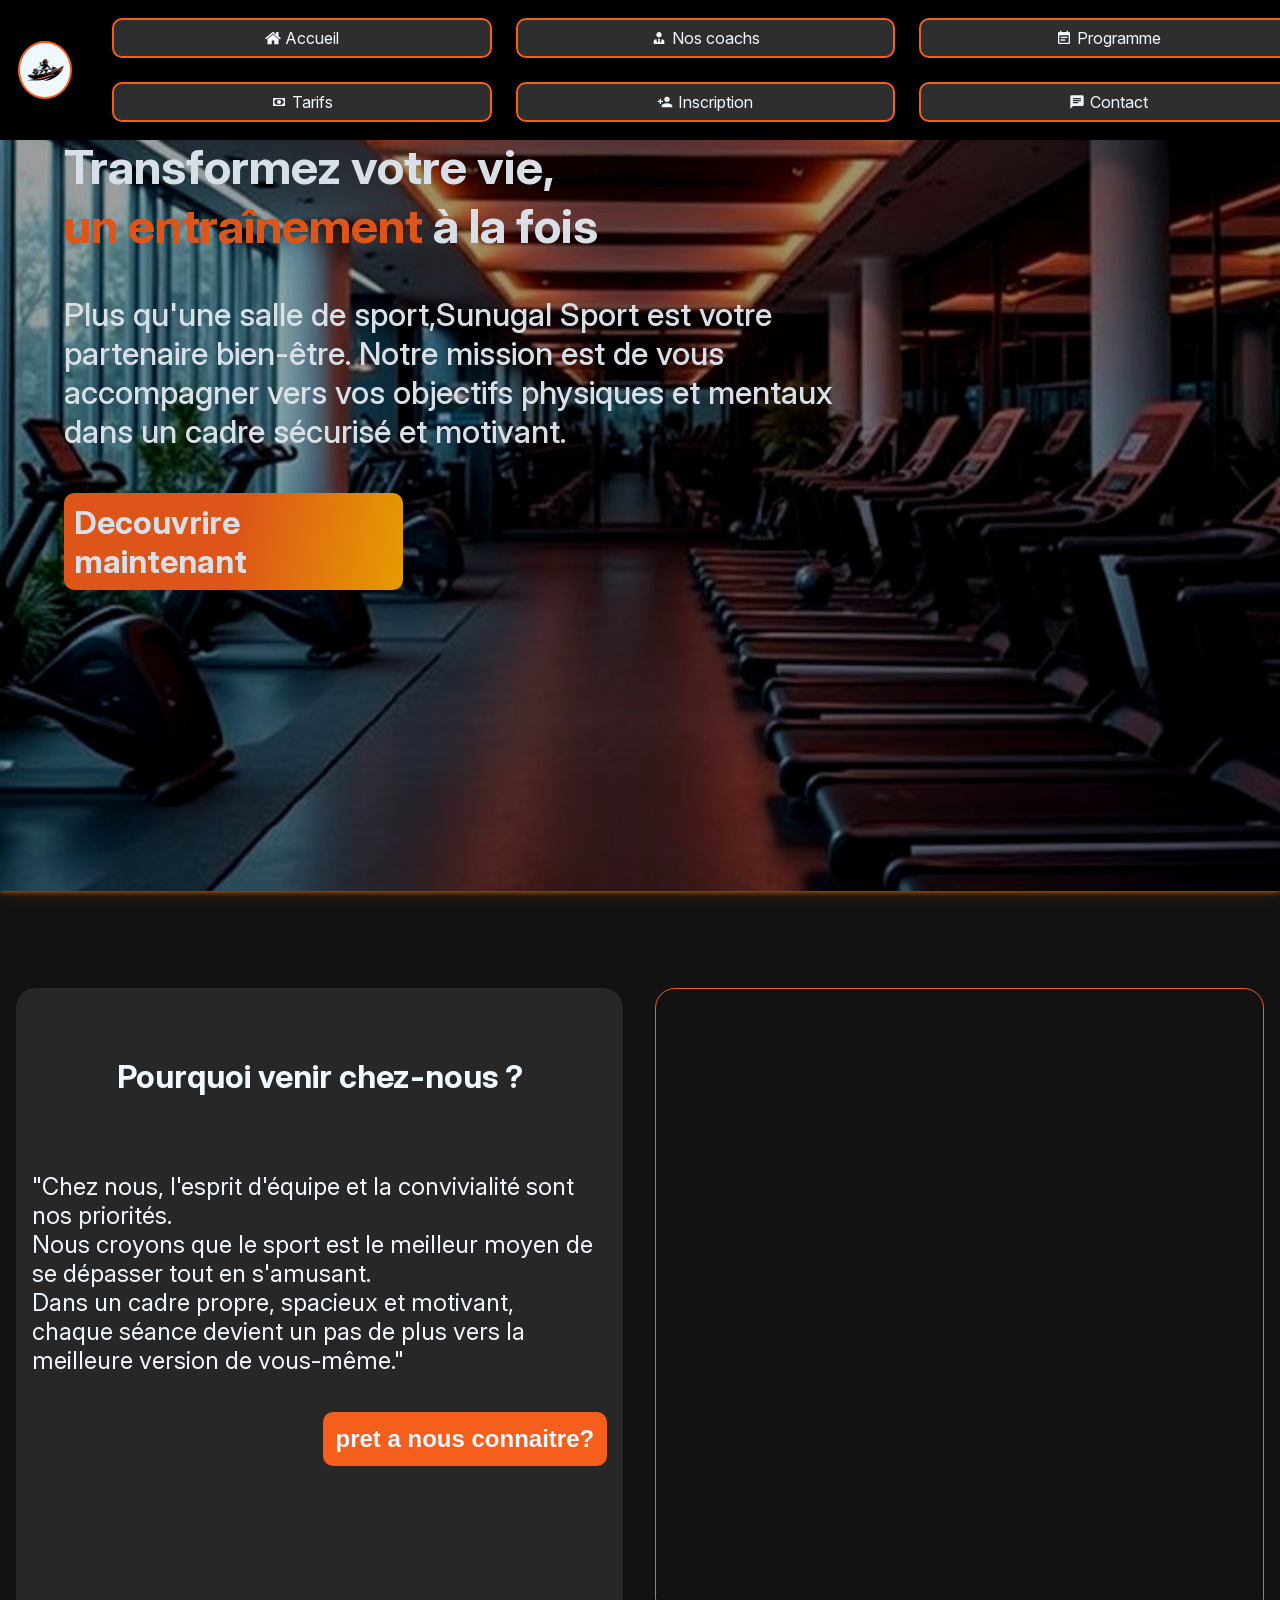
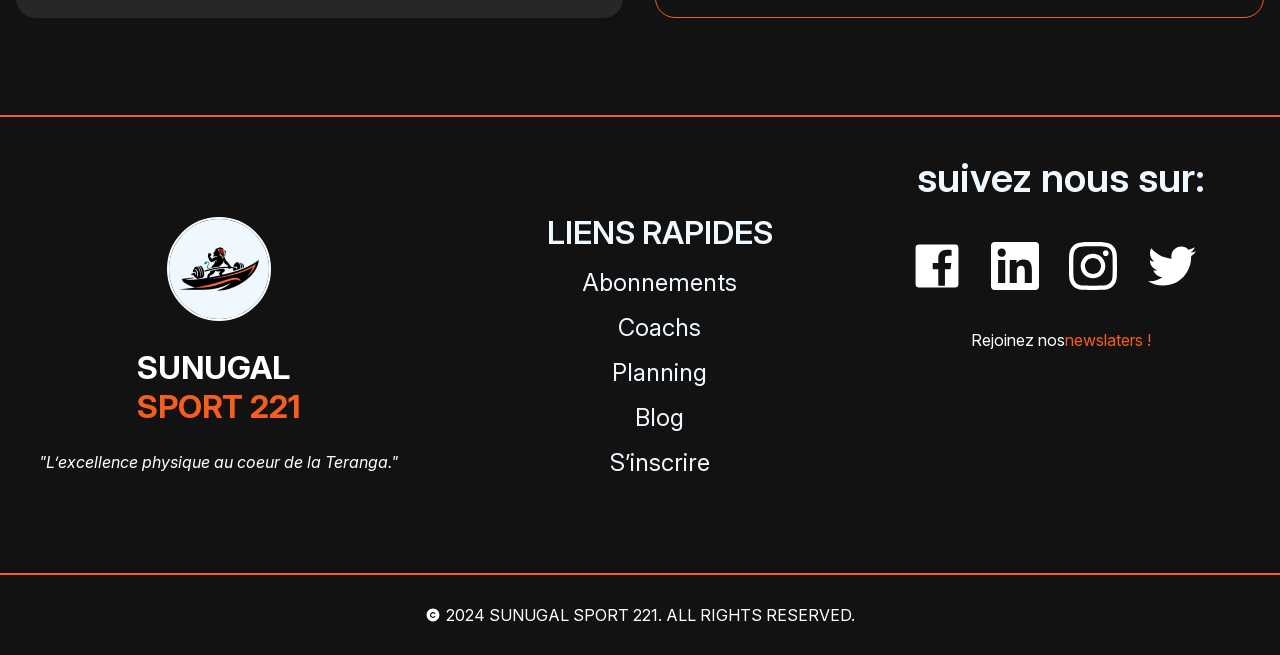
==== index.html @ ce9d9523 "projet-sunu-sport-221" ====
<!DOCTYPE html>
<html lang="en">

<!--
 * ================================================================
 * Partie     : meta donner
 * Ajouté le  : 2026-04-11
 * À          : 11h:06mn.26s
 * Remarques  :
 * ================================================================
-->

<head>
  <meta charset="UTF-8">
  <meta name="viewport" content="width=device-width, initial-scale=1.0">
  <title>Document</title>
  <link rel="stylesheet" href="./fonts/fonts.css">
  <link rel="stylesheet" href="/styles/">
  <link rel="stylesheet" href="/fonts/fonts.css">
  <link rel="stylesheet" href="/styles/page-aceuille.css">
  <link rel="stylesheet" href="styles/variable-animation.css">
</head>

<body>
  <!--
 * ============================================================
 * Partie     :barre de navigation
 * Ajouté le  : 2026-04-10
 * À          : 10h:31mn.15s
 * Description: en premier partie nous avons la premier partie
 * concerne la barra de naviguation
 *
 * Remarques  :
 *
 * ============================================================
-->
  <nav>
    <div class="logo">
      <img src="/images/logo.png" alt="logo sunugal 221">
    </div>
    <ul>
      <li><a href="/index.html"><i icon="home"></i>Accueil</a></li>
      <li><a href="/coaches.html"><i icon="account-tie"></i>Nos coachs</a></li>
      <li> <a href="/programme.html"><i icon="calendar-text"></i>Programme</a></li>
      <li><a href="/tarifs.html"><i icon="cash"></i>Tarifs</a></li>
      <li><a href="/inscription.html"><i icon="account-plus"></i>Inscription</a></li>
      <li><a href="/contact.html"><i icon="message-text"></i>Contact</a></li>
    </ul>
  </nav>
  <!--
 * ================================================================
 * Partie     : hero
 * Ajouté le  : 2026-04-11
 * À          : 11h:08mn.9
 * Remarques  : nous voila  a la partie hero
 * ================================================================
-->
  <section class="hero-section-bienvenue">
    <div class="bienvenue">
      <h1>Transformez votre vie,
        <br><span>un entraînement</span> à la fois
      </h1>
      <p>Plus qu'une salle de sport,Sunugal Sport est votre partenaire bien-être.
        Notre mission est de vous accompagner vers vos
        objectifs physiques et mentaux dans un cadre sécurisé et motivant. </p>
      <a href="">
        <h4>Decouvrire maintenant</h4>
      </a>
    </div>
  </section>
  <!--
 * ================================================================
 * Partie     : section pourquoi venir chez nous
 * Ajouté le  : 2026-04-11
 * À          : 15h:05mn.40s
 * Remarques  : cette partie concerne la section qui donne une petite description de la raison de pourquoi venir chez nous
 * ================================================================
-->
  <section class="pourquoi-venir-chez-nous">
    <div class="Description">
      <h4>Pourquoi venir chez-nous ?</h4>
      <p>"Chez nous, l'esprit d'équipe et la convivialité sont nos priorités.
        Nous croyons que le sport est le meilleur moyen de se dépasser tout en s'amusant.
        Dans un cadre propre, spacieux et motivant,
        chaque séance devient un pas de plus vers la meilleure version de vous-même."</p>
      <button>pret a nous connaitre?</button>
    </div>
    <div class="image-illustration-pourquoi-chez-nous">
      <div class="image-slide"></div>
      <div class="image-slide"></div>
      <div class="image-slide"></div>
      <div class="image-slide"></div>
      <div class="image-slide"></div>
    </div>
  </section>

  <footer>
    <div class="ligne-orange-du-footer"></div>
    <div class="conteneure-du-text">
      <div class="conteneur-du-logodu-footer">
        <div class="logo-du-footer">
          <img src="/images/logo.png" alt="">
        </div>
        <h2>SUNUGAL <br>
          <span class="coloriage-du-text-sport-221">SPORT 221</span>
        </h2>
        <span class="expression-en-dessou-du-logo-dans-le-footer">"L’excellence physique au coeur de la Teranga."</span>
      </div>
      <div class="conteneur-lien-rapide">
        <ul>
          <li class="lien-rapide-a-centrer-titre">LIENS RAPIDES</li>
          <li><a class="lien-rapide-a-centrer" href="/tarifs.html">Abonnements</a></li>
          <li><a class="lien-rapide-a-centrer" href="/coaches.html">Coachs</a></li>
          <li><a class="lien-rapide-a-centrer" href="/programme.html">Planning</a></li>
          <li><a class="lien-rapide-a-centrer" href="#">Blog</a></li>
          <li><a class="lien-rapide-a-centrer" href="">S’inscrire</a></li>
        </ul>
      </div>
      <div class="conteneur-suivez-nous">
        <span class="suivez-nous-titre">suivez nous sur:</span>

        <span class="logo-des-resaux-sociau-active-de-lentreprise">
          <a href=""><i class="icon-des-site-des-icon" icon="logo-facebook"></i></a>
          <a href=""><i class="icon-des-site-des-icon" icon="linkedin-icon"></i></a>
          <a href=""><i class="icon-des-site-des-icon" icon="instagram-icon"></i></a>
          <a href=""><i class="icon-des-site-des-icon" icon="twitter"></i></a></span>
        <div class="conteneur-rejoignez-nos-newslater">
          <span class="rejoignez-newslaters">Rejoinez nos
            <span class="coloration-de-newslater">newslaters !</span></span>
        </div>
      </div>
    </div>
    <div class="ligne-orange-du-footer"></div>
    <div class="tout-droit-reserver">
      <span><i icon="copyright"></i>2024 SUNUGAL SPORT 221. ALL RIGHTS RESERVED.</span>
    </div>
  </footer>

  <script src="/icons/icon-loader.js"></script>
</body>

</html>
---- fonts/fonts.css ----
/*
 * ===========================================
 * SECTION  : DEFINITIONS DES POLICES & VARIABLES
 * Fichier: fonts.css
 * Date     : 2026-04-10
 * heur     : 10h:18mn.48s
 * DESCRIPTION: Ce fichier contient les definitions font-face
 * et les variables de style pour le projet.
 * ===========================================
 */

@font-face {
  font-family: 'inter';
  src: url('./inter/InterVariable-Italic.ttf') format('truetype');
  font-weight: 100 900;
  font-style: italic;
  font-display: swap;
}

@font-face {
  font-family: 'inter';
  src: url('./inter/InterVariable.ttf') format('truetype');
  font-weight: 100 900;
  font-style: normal;
  font-display: swap;
}

@font-face {
  font-family: 'inter';
  src: url('./inter/Inter-Black.otf') format('opentype');
  font-weight: 900;
  font-style: normal;
  font-display: swap;
}

@font-face {
  font-family: 'inter';
  src: url('./inter/Inter-BlackItalic.otf') format('opentype');
  font-weight: 900;
  font-style: italic;
  font-display: swap;
}

@font-face {
  font-family: 'inter';
  src: url('./inter/Inter-Bold.otf') format('opentype');
  font-weight: 700;
  font-style: normal;
  font-display: swap;
}

@font-face {
  font-family: 'inter';
  src: url('./inter/Inter-BoldItalic.otf') format('opentype');
  font-weight: 700;
  font-style: italic;
  font-display: swap;
}

@font-face {
  font-family: 'inter';
  src: url('./inter/Inter-ExtraBold.otf') format('opentype');
  font-weight: 700;
  font-style: normal;
  font-display: swap;
}

@font-face {
  font-family: 'inter';
  src: url('./inter/Inter-ExtraBoldItalic.otf') format('opentype');
  font-weight: 700;
  font-style: italic;
  font-display: swap;
}

@font-face {
  font-family: 'inter';
  src: url('./inter/Inter-ExtraLight.otf') format('opentype');
  font-weight: 200;
  font-style: normal;
  font-display: swap;
}

@font-face {
  font-family: 'inter';
  src: url('./inter/Inter-ExtraLightItalic.otf') format('opentype');
  font-weight: 200;
  font-style: italic;
  font-display: swap;
}

@font-face {
  font-family: 'inter';
  src: url('./inter/Inter-Italic.otf') format('opentype');
  font-weight: 400;
  font-style: italic;
  font-display: swap;
}

@font-face {
  font-family: 'inter';
  src: url('./inter/Inter-Light.otf') format('opentype');
  font-weight: 300;
  font-style: normal;
  font-display: swap;
}

@font-face {
  font-family: 'inter';
  src: url('./inter/Inter-LightItalic.otf') format('opentype');
  font-weight: 300;
  font-style: italic;
  font-display: swap;
}

@font-face {
  font-family: 'inter';
  src: url('./inter/Inter-Medium.otf') format('opentype');
  font-weight: 500;
  font-style: normal;
  font-display: swap;
}

@font-face {
  font-family: 'inter';
  src: url('./inter/Inter-MediumItalic.otf') format('opentype');
  font-weight: 500;
  font-style: italic;
  font-display: swap;
}

@font-face {
  font-family: 'inter';
  src: url('./inter/Inter-Regular.otf') format('opentype');
  font-weight: 400;
  font-style: normal;
  font-display: swap;
}

@font-face {
  font-family: 'inter';
  src: url('./inter/Inter-SemiBold.otf') format('opentype');
  font-weight: 600;
  font-style: normal;
  font-display: swap;
}

@font-face {
  font-family: 'inter';
  src: url('./inter/Inter-SemiBoldItalic.otf') format('opentype');
  font-weight: 600;
  font-style: italic;
  font-display: swap;
}

@font-face {
  font-family: 'inter';
  src: url('./inter/Inter-Thin.otf') format('opentype');
  font-weight: 100;
  font-style: normal;
  font-display: swap;
}

@font-face {
  font-family: 'inter';
  src: url('./inter/Inter-ThinItalic.otf') format('opentype');
  font-weight: 100;
  font-style: italic;
  font-display: swap;
}

@font-face {
  font-family: 'inter';
  src: url('./inter/InterDisplay-Black.otf') format('opentype');
  font-weight: 900;
  font-style: normal;
  font-display: swap;
}

@font-face {
  font-family: 'inter';
  src: url('./inter/InterDisplay-BlackItalic.otf') format('opentype');
  font-weight: 900;
  font-style: italic;
  font-display: swap;
}

@font-face {
  font-family: 'inter';
  src: url('./inter/InterDisplay-Bold.otf') format('opentype');
  font-weight: 700;
  font-style: normal;
  font-display: swap;
}

@font-face {
  font-family: 'inter';
  src: url('./inter/InterDisplay-BoldItalic.otf') format('opentype');
  font-weight: 700;
  font-style: italic;
  font-display: swap;
}

@font-face {
  font-family: 'inter';
  src: url('./inter/InterDisplay-ExtraBold.otf') format('opentype');
  font-weight: 700;
  font-style: normal;
  font-display: swap;
}

@font-face {
  font-family: 'inter';
  src: url('./inter/InterDisplay-ExtraBoldItalic.otf') format('opentype');
  font-weight: 700;
  font-style: italic;
  font-display: swap;
}

@font-face {
  font-family: 'inter';
  src: url('./inter/InterDisplay-ExtraLight.otf') format('opentype');
  font-weight: 200;
  font-style: normal;
  font-display: swap;
}

@font-face {
  font-family: 'inter';
  src: url('./inter/InterDisplay-ExtraLightItalic.otf') format('opentype');
  font-weight: 200;
  font-style: italic;
  font-display: swap;
}

@font-face {
  font-family: 'inter';
  src: url('./inter/InterDisplay-Italic.otf') format('opentype');
  font-weight: 400;
  font-style: italic;
  font-display: swap;
}

@font-face {
  font-family: 'inter';
  src: url('./inter/InterDisplay-Light.otf') format('opentype');
  font-weight: 300;
  font-style: normal;
  font-display: swap;
}

@font-face {
  font-family: 'inter';
  src: url('./inter/InterDisplay-LightItalic.otf') format('opentype');
  font-weight: 300;
  font-style: italic;
  font-display: swap;
}

@font-face {
  font-family: 'inter';
  src: url('./inter/InterDisplay-Medium.otf') format('opentype');
  font-weight: 500;
  font-style: normal;
  font-display: swap;
}

@font-face {
  font-family: 'inter';
  src: url('./inter/InterDisplay-MediumItalic.otf') format('opentype');
  font-weight: 500;
  font-style: italic;
  font-display: swap;
}

@font-face {
  font-family: 'inter';
  src: url('./inter/InterDisplay-Regular.otf') format('opentype');
  font-weight: 400;
  font-style: normal;
  font-display: swap;
}

@font-face {
  font-family: 'inter';
  src: url('./inter/InterDisplay-SemiBold.otf') format('opentype');
  font-weight: 600;
  font-style: normal;
  font-display: swap;
}

@font-face {
  font-family: 'inter';
  src: url('./inter/InterDisplay-SemiBoldItalic.otf') format('opentype');
  font-weight: 600;
  font-style: italic;
  font-display: swap;
}

@font-face {
  font-family: 'inter';
  src: url('./inter/InterDisplay-Thin.otf') format('opentype');
  font-weight: 100;
  font-style: normal;
  font-display: swap;
}

@font-face {
  font-family: 'inter';
  src: url('./inter/InterDisplay-ThinItalic.otf') format('opentype');
  font-weight: 100;
  font-style: italic;
  font-display: swap;
}

@font-face {
  font-family: 'inter';
  src: url('./inter/Inter-Black.ttf') format('truetype');
  font-weight: 900;
  font-style: normal;
  font-display: swap;
}

@font-face {
  font-family: 'inter';
  src: url('./inter/Inter-BlackItalic.ttf') format('truetype');
  font-weight: 900;
  font-style: italic;
  font-display: swap;
}

@font-face {
  font-family: 'inter';
  src: url('./inter/Inter-Bold.ttf') format('truetype');
  font-weight: 700;
  font-style: normal;
  font-display: swap;
}

@font-face {
  font-family: 'inter';
  src: url('./inter/Inter-BoldItalic.ttf') format('truetype');
  font-weight: 700;
  font-style: italic;
  font-display: swap;
}

@font-face {
  font-family: 'inter';
  src: url('./inter/Inter-ExtraBold.ttf') format('truetype');
  font-weight: 700;
  font-style: normal;
  font-display: swap;
}

@font-face {
  font-family: 'inter';
  src: url('./inter/Inter-ExtraBoldItalic.ttf') format('truetype');
  font-weight: 700;
  font-style: italic;
  font-display: swap;
}

@font-face {
  font-family: 'inter';
  src: url('./inter/Inter-ExtraLight.ttf') format('truetype');
  font-weight: 200;
  font-style: normal;
  font-display: swap;
}

@font-face {
  font-family: 'inter';
  src: url('./inter/Inter-ExtraLightItalic.ttf') format('truetype');
  font-weight: 200;
  font-style: italic;
  font-display: swap;
}

@font-face {
  font-family: 'inter';
  src: url('./inter/Inter-Italic.ttf') format('truetype');
  font-weight: 400;
  font-style: italic;
  font-display: swap;
}

@font-face {
  font-family: 'inter';
  src: url('./inter/Inter-Light.ttf') format('truetype');
  font-weight: 300;
  font-style: normal;
  font-display: swap;
}

@font-face {
  font-family: 'inter';
  src: url('./inter/Inter-LightItalic.ttf') format('truetype');
  font-weight: 300;
  font-style: italic;
  font-display: swap;
}

@font-face {
  font-family: 'inter';
  src: url('./inter/Inter-Medium.ttf') format('truetype');
  font-weight: 500;
  font-style: normal;
  font-display: swap;
}

@font-face {
  font-family: 'inter';
  src: url('./inter/Inter-MediumItalic.ttf') format('truetype');
  font-weight: 500;
  font-style: italic;
  font-display: swap;
}

@font-face {
  font-family: 'inter';
  src: url('./inter/Inter-Regular.ttf') format('truetype');
  font-weight: 400;
  font-style: normal;
  font-display: swap;
}

@font-face {
  font-family: 'inter';
  src: url('./inter/Inter-SemiBold.ttf') format('truetype');
  font-weight: 600;
  font-style: normal;
  font-display: swap;
}

@font-face {
  font-family: 'inter';
  src: url('./inter/Inter-SemiBoldItalic.ttf') format('truetype');
  font-weight: 600;
  font-style: italic;
  font-display: swap;
}

@font-face {
  font-family: 'inter';
  src: url('./inter/Inter-Thin.ttf') format('truetype');
  font-weight: 100;
  font-style: normal;
  font-display: swap;
}

@font-face {
  font-family: 'inter';
  src: url('./inter/Inter-ThinItalic.ttf') format('truetype');
  font-weight: 100;
  font-style: italic;
  font-display: swap;
}

@font-face {
  font-family: 'inter';
  src: url('./inter/InterDisplay-Black.ttf') format('truetype');
  font-weight: 900;
  font-style: normal;
  font-display: swap;
}

@font-face {
  font-family: 'inter';
  src: url('./inter/InterDisplay-BlackItalic.ttf') format('truetype');
  font-weight: 900;
  font-style: italic;
  font-display: swap;
}

@font-face {
  font-family: 'inter';
  src: url('./inter/InterDisplay-Bold.ttf') format('truetype');
  font-weight: 700;
  font-style: normal;
  font-display: swap;
}

@font-face {
  font-family: 'inter';
  src: url('./inter/InterDisplay-BoldItalic.ttf') format('truetype');
  font-weight: 700;
  font-style: italic;
  font-display: swap;
}

@font-face {
  font-family: 'inter';
  src: url('./inter/InterDisplay-ExtraBold.ttf') format('truetype');
  font-weight: 700;
  font-style: normal;
  font-display: swap;
}

@font-face {
  font-family: 'inter';
  src: url('./inter/InterDisplay-ExtraBoldItalic.ttf') format('truetype');
  font-weight: 700;
  font-style: italic;
  font-display: swap;
}

@font-face {
  font-family: 'inter';
  src: url('./inter/InterDisplay-ExtraLight.ttf') format('truetype');
  font-weight: 200;
  font-style: normal;
  font-display: swap;
}

@font-face {
  font-family: 'inter';
  src: url('./inter/InterDisplay-ExtraLightItalic.ttf') format('truetype');
  font-weight: 200;
  font-style: italic;
  font-display: swap;
}

@font-face {
  font-family: 'inter';
  src: url('./inter/InterDisplay-Italic.ttf') format('truetype');
  font-weight: 400;
  font-style: italic;
  font-display: swap;
}

@font-face {
  font-family: 'inter';
  src: url('./inter/InterDisplay-Light.ttf') format('truetype');
  font-weight: 300;
  font-style: normal;
  font-display: swap;
}

@font-face {
  font-family: 'inter';
  src: url('./inter/InterDisplay-LightItalic.ttf') format('truetype');
  font-weight: 300;
  font-style: italic;
  font-display: swap;
}

@font-face {
  font-family: 'inter';
  src: url('./inter/InterDisplay-Medium.ttf') format('truetype');
  font-weight: 500;
  font-style: normal;
  font-display: swap;
}

@font-face {
  font-family: 'inter';
  src: url('./inter/InterDisplay-MediumItalic.ttf') format('truetype');
  font-weight: 500;
  font-style: italic;
  font-display: swap;
}

@font-face {
  font-family: 'inter';
  src: url('./inter/InterDisplay-Regular.ttf') format('truetype');
  font-weight: 400;
  font-style: normal;
  font-display: swap;
}

@font-face {
  font-family: 'inter';
  src: url('./inter/InterDisplay-SemiBold.ttf') format('truetype');
  font-weight: 600;
  font-style: normal;
  font-display: swap;
}

@font-face {
  font-family: 'inter';
  src: url('./inter/InterDisplay-SemiBoldItalic.ttf') format('truetype');
  font-weight: 600;
  font-style: italic;
  font-display: swap;
}

@font-face {
  font-family: 'inter';
  src: url('./inter/InterDisplay-Thin.ttf') format('truetype');
  font-weight: 100;
  font-style: normal;
  font-display: swap;
}

@font-face {
  font-family: 'inter';
  src: url('./inter/InterDisplay-ThinItalic.ttf') format('truetype');
  font-weight: 100;
  font-style: italic;
  font-display: swap;
}

@font-face {
  font-family: 'inter';
  src: url('./inter/Inter-Black.woff2') format('truetype');
  font-weight: 900;
  font-style: normal;
  font-display: swap;
}

@font-face {
  font-family: 'inter';
  src: url('./inter/Inter-BlackItalic.woff2') format('truetype');
  font-weight: 900;
  font-style: italic;
  font-display: swap;
}

@font-face {
  font-family: 'inter';
  src: url('./inter/Inter-Bold.woff2') format('truetype');
  font-weight: 700;
  font-style: normal;
  font-display: swap;
}

@font-face {
  font-family: 'inter';
  src: url('./inter/Inter-BoldItalic.woff2') format('truetype');
  font-weight: 700;
  font-style: italic;
  font-display: swap;
}

@font-face {
  font-family: 'inter';
  src: url('./inter/Inter-ExtraBold.woff2') format('truetype');
  font-weight: 700;
  font-style: normal;
  font-display: swap;
}

@font-face {
  font-family: 'inter';
  src: url('./inter/Inter-ExtraBoldItalic.woff2') format('truetype');
  font-weight: 700;
  font-style: italic;
  font-display: swap;
}

@font-face {
  font-family: 'inter';
  src: url('./inter/Inter-ExtraLight.woff2') format('truetype');
  font-weight: 200;
  font-style: normal;
  font-display: swap;
}

@font-face {
  font-family: 'inter';
  src: url('./inter/Inter-ExtraLightItalic.woff2') format('truetype');
  font-weight: 200;
  font-style: italic;
  font-display: swap;
}

@font-face {
  font-family: 'inter';
  src: url('./inter/Inter-Italic.woff2') format('truetype');
  font-weight: 400;
  font-style: italic;
  font-display: swap;
}

@font-face {
  font-family: 'inter';
  src: url('./inter/Inter-Light.woff2') format('truetype');
  font-weight: 300;
  font-style: normal;
  font-display: swap;
}

@font-face {
  font-family: 'inter';
  src: url('./inter/Inter-LightItalic.woff2') format('truetype');
  font-weight: 300;
  font-style: italic;
  font-display: swap;
}

@font-face {
  font-family: 'inter';
  src: url('./inter/Inter-Medium.woff2') format('truetype');
  font-weight: 500;
  font-style: normal;
  font-display: swap;
}

@font-face {
  font-family: 'inter';
  src: url('./inter/Inter-MediumItalic.woff2') format('truetype');
  font-weight: 500;
  font-style: italic;
  font-display: swap;
}

@font-face {
  font-family: 'inter';
  src: url('./inter/Inter-Regular.woff2') format('truetype');
  font-weight: 400;
  font-style: normal;
  font-display: swap;
}

@font-face {
  font-family: 'inter';
  src: url('./inter/Inter-SemiBold.woff2') format('truetype');
  font-weight: 600;
  font-style: normal;
  font-display: swap;
}

@font-face {
  font-family: 'inter';
  src: url('./inter/Inter-SemiBoldItalic.woff2') format('truetype');
  font-weight: 600;
  font-style: italic;
  font-display: swap;
}

@font-face {
  font-family: 'inter';
  src: url('./inter/Inter-Thin.woff2') format('truetype');
  font-weight: 100;
  font-style: normal;
  font-display: swap;
}

@font-face {
  font-family: 'inter';
  src: url('./inter/Inter-ThinItalic.woff2') format('truetype');
  font-weight: 100;
  font-style: italic;
  font-display: swap;
}

@font-face {
  font-family: 'inter';
  src: url('./inter/InterDisplay-Black.woff2') format('truetype');
  font-weight: 900;
  font-style: normal;
  font-display: swap;
}

@font-face {
  font-family: 'inter';
  src: url('./inter/InterDisplay-BlackItalic.woff2') format('truetype');
  font-weight: 900;
  font-style: italic;
  font-display: swap;
}

@font-face {
  font-family: 'inter';
  src: url('./inter/InterDisplay-Bold.woff2') format('truetype');
  font-weight: 700;
  font-style: normal;
  font-display: swap;
}

@font-face {
  font-family: 'inter';
  src: url('./inter/InterDisplay-BoldItalic.woff2') format('truetype');
  font-weight: 700;
  font-style: italic;
  font-display: swap;
}

@font-face {
  font-family: 'inter';
  src: url('./inter/InterDisplay-ExtraBold.woff2') format('truetype');
  font-weight: 700;
  font-style: normal;
  font-display: swap;
}

@font-face {
  font-family: 'inter';
  src: url('./inter/InterDisplay-ExtraBoldItalic.woff2') format('truetype');
  font-weight: 700;
  font-style: italic;
  font-display: swap;
}

@font-face {
  font-family: 'inter';
  src: url('./inter/InterDisplay-ExtraLight.woff2') format('truetype');
  font-weight: 200;
  font-style: normal;
  font-display: swap;
}

@font-face {
  font-family: 'inter';
  src: url('./inter/InterDisplay-ExtraLightItalic.woff2') format('truetype');
  font-weight: 200;
  font-style: italic;
  font-display: swap;
}

@font-face {
  font-family: 'inter';
  src: url('./inter/InterDisplay-Italic.woff2') format('truetype');
  font-weight: 400;
  font-style: italic;
  font-display: swap;
}

@font-face {
  font-family: 'inter';
  src: url('./inter/InterDisplay-Light.woff2') format('truetype');
  font-weight: 300;
  font-style: normal;
  font-display: swap;
}

@font-face {
  font-family: 'inter';
  src: url('./inter/InterDisplay-LightItalic.woff2') format('truetype');
  font-weight: 300;
  font-style: italic;
  font-display: swap;
}

@font-face {
  font-family: 'inter';
  src: url('./inter/InterDisplay-Medium.woff2') format('truetype');
  font-weight: 500;
  font-style: normal;
  font-display: swap;
}

@font-face {
  font-family: 'inter';
  src: url('./inter/InterDisplay-MediumItalic.woff2') format('truetype');
  font-weight: 500;
  font-style: italic;
  font-display: swap;
}

@font-face {
  font-family: 'inter';
  src: url('./inter/InterDisplay-Regular.woff2') format('truetype');
  font-weight: 400;
  font-style: normal;
  font-display: swap;
}

@font-face {
  font-family: 'inter';
  src: url('./inter/InterDisplay-SemiBold.woff2') format('truetype');
  font-weight: 600;
  font-style: normal;
  font-display: swap;
}

@font-face {
  font-family: 'inter';
  src: url('./inter/InterDisplay-SemiBoldItalic.woff2') format('truetype');
  font-weight: 600;
  font-style: italic;
  font-display: swap;
}

@font-face {
  font-family: 'inter';
  src: url('./inter/InterDisplay-Thin.woff2') format('truetype');
  font-weight: 100;
  font-style: normal;
  font-display: swap;
}

@font-face {
  font-family: 'inter';
  src: url('./inter/InterDisplay-ThinItalic.woff2') format('truetype');
  font-weight: 100;
  font-style: italic;
  font-display: swap;
}

@font-face {
  font-family: 'inter';
  src: url('./inter/InterVariable-Italic.woff2') format('truetype');
  font-weight: 100 900;
  font-style: italic;
  font-display: swap;
}

@font-face {
  font-family: 'inter';
  src: url('./inter/InterVariable.woff2') format('truetype');
  font-weight: 100 900;
  font-style: normal;
  font-display: swap;
}

/*
 * >> SECTION  : VARIABLES DE STYLE
 */
:root {
  --font-inter: 'inter', sans-serif;

  /* Poids & Styles */
  --font-normal: 400;
  --font-bold: 700;
  --font-italic: italic;

  /* Couleurs de base */
  --couleur-texte: #1a1a1a;
  --couleur-fond: #ffffff;
}
---- fonts/fonts.css ----
/*
 * ===========================================
 * SECTION  : DEFINITIONS DES POLICES & VARIABLES
 * Fichier: fonts.css
 * Date     : 2026-04-10
 * heur     : 10h:18mn.48s
 * DESCRIPTION: Ce fichier contient les definitions font-face
 * et les variables de style pour le projet.
 * ===========================================
 */

@font-face {
  font-family: 'inter';
  src: url('./inter/InterVariable-Italic.ttf') format('truetype');
  font-weight: 100 900;
  font-style: italic;
  font-display: swap;
}

@font-face {
  font-family: 'inter';
  src: url('./inter/InterVariable.ttf') format('truetype');
  font-weight: 100 900;
  font-style: normal;
  font-display: swap;
}

@font-face {
  font-family: 'inter';
  src: url('./inter/Inter-Black.otf') format('opentype');
  font-weight: 900;
  font-style: normal;
  font-display: swap;
}

@font-face {
  font-family: 'inter';
  src: url('./inter/Inter-BlackItalic.otf') format('opentype');
  font-weight: 900;
  font-style: italic;
  font-display: swap;
}

@font-face {
  font-family: 'inter';
  src: url('./inter/Inter-Bold.otf') format('opentype');
  font-weight: 700;
  font-style: normal;
  font-display: swap;
}

@font-face {
  font-family: 'inter';
  src: url('./inter/Inter-BoldItalic.otf') format('opentype');
  font-weight: 700;
  font-style: italic;
  font-display: swap;
}

@font-face {
  font-family: 'inter';
  src: url('./inter/Inter-ExtraBold.otf') format('opentype');
  font-weight: 700;
  font-style: normal;
  font-display: swap;
}

@font-face {
  font-family: 'inter';
  src: url('./inter/Inter-ExtraBoldItalic.otf') format('opentype');
  font-weight: 700;
  font-style: italic;
  font-display: swap;
}

@font-face {
  font-family: 'inter';
  src: url('./inter/Inter-ExtraLight.otf') format('opentype');
  font-weight: 200;
  font-style: normal;
  font-display: swap;
}

@font-face {
  font-family: 'inter';
  src: url('./inter/Inter-ExtraLightItalic.otf') format('opentype');
  font-weight: 200;
  font-style: italic;
  font-display: swap;
}

@font-face {
  font-family: 'inter';
  src: url('./inter/Inter-Italic.otf') format('opentype');
  font-weight: 400;
  font-style: italic;
  font-display: swap;
}

@font-face {
  font-family: 'inter';
  src: url('./inter/Inter-Light.otf') format('opentype');
  font-weight: 300;
  font-style: normal;
  font-display: swap;
}

@font-face {
  font-family: 'inter';
  src: url('./inter/Inter-LightItalic.otf') format('opentype');
  font-weight: 300;
  font-style: italic;
  font-display: swap;
}

@font-face {
  font-family: 'inter';
  src: url('./inter/Inter-Medium.otf') format('opentype');
  font-weight: 500;
  font-style: normal;
  font-display: swap;
}

@font-face {
  font-family: 'inter';
  src: url('./inter/Inter-MediumItalic.otf') format('opentype');
  font-weight: 500;
  font-style: italic;
  font-display: swap;
}

@font-face {
  font-family: 'inter';
  src: url('./inter/Inter-Regular.otf') format('opentype');
  font-weight: 400;
  font-style: normal;
  font-display: swap;
}

@font-face {
  font-family: 'inter';
  src: url('./inter/Inter-SemiBold.otf') format('opentype');
  font-weight: 600;
  font-style: normal;
  font-display: swap;
}

@font-face {
  font-family: 'inter';
  src: url('./inter/Inter-SemiBoldItalic.otf') format('opentype');
  font-weight: 600;
  font-style: italic;
  font-display: swap;
}

@font-face {
  font-family: 'inter';
  src: url('./inter/Inter-Thin.otf') format('opentype');
  font-weight: 100;
  font-style: normal;
  font-display: swap;
}

@font-face {
  font-family: 'inter';
  src: url('./inter/Inter-ThinItalic.otf') format('opentype');
  font-weight: 100;
  font-style: italic;
  font-display: swap;
}

@font-face {
  font-family: 'inter';
  src: url('./inter/InterDisplay-Black.otf') format('opentype');
  font-weight: 900;
  font-style: normal;
  font-display: swap;
}

@font-face {
  font-family: 'inter';
  src: url('./inter/InterDisplay-BlackItalic.otf') format('opentype');
  font-weight: 900;
  font-style: italic;
  font-display: swap;
}

@font-face {
  font-family: 'inter';
  src: url('./inter/InterDisplay-Bold.otf') format('opentype');
  font-weight: 700;
  font-style: normal;
  font-display: swap;
}

@font-face {
  font-family: 'inter';
  src: url('./inter/InterDisplay-BoldItalic.otf') format('opentype');
  font-weight: 700;
  font-style: italic;
  font-display: swap;
}

@font-face {
  font-family: 'inter';
  src: url('./inter/InterDisplay-ExtraBold.otf') format('opentype');
  font-weight: 700;
  font-style: normal;
  font-display: swap;
}

@font-face {
  font-family: 'inter';
  src: url('./inter/InterDisplay-ExtraBoldItalic.otf') format('opentype');
  font-weight: 700;
  font-style: italic;
  font-display: swap;
}

@font-face {
  font-family: 'inter';
  src: url('./inter/InterDisplay-ExtraLight.otf') format('opentype');
  font-weight: 200;
  font-style: normal;
  font-display: swap;
}

@font-face {
  font-family: 'inter';
  src: url('./inter/InterDisplay-ExtraLightItalic.otf') format('opentype');
  font-weight: 200;
  font-style: italic;
  font-display: swap;
}

@font-face {
  font-family: 'inter';
  src: url('./inter/InterDisplay-Italic.otf') format('opentype');
  font-weight: 400;
  font-style: italic;
  font-display: swap;
}

@font-face {
  font-family: 'inter';
  src: url('./inter/InterDisplay-Light.otf') format('opentype');
  font-weight: 300;
  font-style: normal;
  font-display: swap;
}

@font-face {
  font-family: 'inter';
  src: url('./inter/InterDisplay-LightItalic.otf') format('opentype');
  font-weight: 300;
  font-style: italic;
  font-display: swap;
}

@font-face {
  font-family: 'inter';
  src: url('./inter/InterDisplay-Medium.otf') format('opentype');
  font-weight: 500;
  font-style: normal;
  font-display: swap;
}

@font-face {
  font-family: 'inter';
  src: url('./inter/InterDisplay-MediumItalic.otf') format('opentype');
  font-weight: 500;
  font-style: italic;
  font-display: swap;
}

@font-face {
  font-family: 'inter';
  src: url('./inter/InterDisplay-Regular.otf') format('opentype');
  font-weight: 400;
  font-style: normal;
  font-display: swap;
}

@font-face {
  font-family: 'inter';
  src: url('./inter/InterDisplay-SemiBold.otf') format('opentype');
  font-weight: 600;
  font-style: normal;
  font-display: swap;
}

@font-face {
  font-family: 'inter';
  src: url('./inter/InterDisplay-SemiBoldItalic.otf') format('opentype');
  font-weight: 600;
  font-style: italic;
  font-display: swap;
}

@font-face {
  font-family: 'inter';
  src: url('./inter/InterDisplay-Thin.otf') format('opentype');
  font-weight: 100;
  font-style: normal;
  font-display: swap;
}

@font-face {
  font-family: 'inter';
  src: url('./inter/InterDisplay-ThinItalic.otf') format('opentype');
  font-weight: 100;
  font-style: italic;
  font-display: swap;
}

@font-face {
  font-family: 'inter';
  src: url('./inter/Inter-Black.ttf') format('truetype');
  font-weight: 900;
  font-style: normal;
  font-display: swap;
}

@font-face {
  font-family: 'inter';
  src: url('./inter/Inter-BlackItalic.ttf') format('truetype');
  font-weight: 900;
  font-style: italic;
  font-display: swap;
}

@font-face {
  font-family: 'inter';
  src: url('./inter/Inter-Bold.ttf') format('truetype');
  font-weight: 700;
  font-style: normal;
  font-display: swap;
}

@font-face {
  font-family: 'inter';
  src: url('./inter/Inter-BoldItalic.ttf') format('truetype');
  font-weight: 700;
  font-style: italic;
  font-display: swap;
}

@font-face {
  font-family: 'inter';
  src: url('./inter/Inter-ExtraBold.ttf') format('truetype');
  font-weight: 700;
  font-style: normal;
  font-display: swap;
}

@font-face {
  font-family: 'inter';
  src: url('./inter/Inter-ExtraBoldItalic.ttf') format('truetype');
  font-weight: 700;
  font-style: italic;
  font-display: swap;
}

@font-face {
  font-family: 'inter';
  src: url('./inter/Inter-ExtraLight.ttf') format('truetype');
  font-weight: 200;
  font-style: normal;
  font-display: swap;
}

@font-face {
  font-family: 'inter';
  src: url('./inter/Inter-ExtraLightItalic.ttf') format('truetype');
  font-weight: 200;
  font-style: italic;
  font-display: swap;
}

@font-face {
  font-family: 'inter';
  src: url('./inter/Inter-Italic.ttf') format('truetype');
  font-weight: 400;
  font-style: italic;
  font-display: swap;
}

@font-face {
  font-family: 'inter';
  src: url('./inter/Inter-Light.ttf') format('truetype');
  font-weight: 300;
  font-style: normal;
  font-display: swap;
}

@font-face {
  font-family: 'inter';
  src: url('./inter/Inter-LightItalic.ttf') format('truetype');
  font-weight: 300;
  font-style: italic;
  font-display: swap;
}

@font-face {
  font-family: 'inter';
  src: url('./inter/Inter-Medium.ttf') format('truetype');
  font-weight: 500;
  font-style: normal;
  font-display: swap;
}

@font-face {
  font-family: 'inter';
  src: url('./inter/Inter-MediumItalic.ttf') format('truetype');
  font-weight: 500;
  font-style: italic;
  font-display: swap;
}

@font-face {
  font-family: 'inter';
  src: url('./inter/Inter-Regular.ttf') format('truetype');
  font-weight: 400;
  font-style: normal;
  font-display: swap;
}

@font-face {
  font-family: 'inter';
  src: url('./inter/Inter-SemiBold.ttf') format('truetype');
  font-weight: 600;
  font-style: normal;
  font-display: swap;
}

@font-face {
  font-family: 'inter';
  src: url('./inter/Inter-SemiBoldItalic.ttf') format('truetype');
  font-weight: 600;
  font-style: italic;
  font-display: swap;
}

@font-face {
  font-family: 'inter';
  src: url('./inter/Inter-Thin.ttf') format('truetype');
  font-weight: 100;
  font-style: normal;
  font-display: swap;
}

@font-face {
  font-family: 'inter';
  src: url('./inter/Inter-ThinItalic.ttf') format('truetype');
  font-weight: 100;
  font-style: italic;
  font-display: swap;
}

@font-face {
  font-family: 'inter';
  src: url('./inter/InterDisplay-Black.ttf') format('truetype');
  font-weight: 900;
  font-style: normal;
  font-display: swap;
}

@font-face {
  font-family: 'inter';
  src: url('./inter/InterDisplay-BlackItalic.ttf') format('truetype');
  font-weight: 900;
  font-style: italic;
  font-display: swap;
}

@font-face {
  font-family: 'inter';
  src: url('./inter/InterDisplay-Bold.ttf') format('truetype');
  font-weight: 700;
  font-style: normal;
  font-display: swap;
}

@font-face {
  font-family: 'inter';
  src: url('./inter/InterDisplay-BoldItalic.ttf') format('truetype');
  font-weight: 700;
  font-style: italic;
  font-display: swap;
}

@font-face {
  font-family: 'inter';
  src: url('./inter/InterDisplay-ExtraBold.ttf') format('truetype');
  font-weight: 700;
  font-style: normal;
  font-display: swap;
}

@font-face {
  font-family: 'inter';
  src: url('./inter/InterDisplay-ExtraBoldItalic.ttf') format('truetype');
  font-weight: 700;
  font-style: italic;
  font-display: swap;
}

@font-face {
  font-family: 'inter';
  src: url('./inter/InterDisplay-ExtraLight.ttf') format('truetype');
  font-weight: 200;
  font-style: normal;
  font-display: swap;
}

@font-face {
  font-family: 'inter';
  src: url('./inter/InterDisplay-ExtraLightItalic.ttf') format('truetype');
  font-weight: 200;
  font-style: italic;
  font-display: swap;
}

@font-face {
  font-family: 'inter';
  src: url('./inter/InterDisplay-Italic.ttf') format('truetype');
  font-weight: 400;
  font-style: italic;
  font-display: swap;
}

@font-face {
  font-family: 'inter';
  src: url('./inter/InterDisplay-Light.ttf') format('truetype');
  font-weight: 300;
  font-style: normal;
  font-display: swap;
}

@font-face {
  font-family: 'inter';
  src: url('./inter/InterDisplay-LightItalic.ttf') format('truetype');
  font-weight: 300;
  font-style: italic;
  font-display: swap;
}

@font-face {
  font-family: 'inter';
  src: url('./inter/InterDisplay-Medium.ttf') format('truetype');
  font-weight: 500;
  font-style: normal;
  font-display: swap;
}

@font-face {
  font-family: 'inter';
  src: url('./inter/InterDisplay-MediumItalic.ttf') format('truetype');
  font-weight: 500;
  font-style: italic;
  font-display: swap;
}

@font-face {
  font-family: 'inter';
  src: url('./inter/InterDisplay-Regular.ttf') format('truetype');
  font-weight: 400;
  font-style: normal;
  font-display: swap;
}

@font-face {
  font-family: 'inter';
  src: url('./inter/InterDisplay-SemiBold.ttf') format('truetype');
  font-weight: 600;
  font-style: normal;
  font-display: swap;
}

@font-face {
  font-family: 'inter';
  src: url('./inter/InterDisplay-SemiBoldItalic.ttf') format('truetype');
  font-weight: 600;
  font-style: italic;
  font-display: swap;
}

@font-face {
  font-family: 'inter';
  src: url('./inter/InterDisplay-Thin.ttf') format('truetype');
  font-weight: 100;
  font-style: normal;
  font-display: swap;
}

@font-face {
  font-family: 'inter';
  src: url('./inter/InterDisplay-ThinItalic.ttf') format('truetype');
  font-weight: 100;
  font-style: italic;
  font-display: swap;
}

@font-face {
  font-family: 'inter';
  src: url('./inter/Inter-Black.woff2') format('truetype');
  font-weight: 900;
  font-style: normal;
  font-display: swap;
}

@font-face {
  font-family: 'inter';
  src: url('./inter/Inter-BlackItalic.woff2') format('truetype');
  font-weight: 900;
  font-style: italic;
  font-display: swap;
}

@font-face {
  font-family: 'inter';
  src: url('./inter/Inter-Bold.woff2') format('truetype');
  font-weight: 700;
  font-style: normal;
  font-display: swap;
}

@font-face {
  font-family: 'inter';
  src: url('./inter/Inter-BoldItalic.woff2') format('truetype');
  font-weight: 700;
  font-style: italic;
  font-display: swap;
}

@font-face {
  font-family: 'inter';
  src: url('./inter/Inter-ExtraBold.woff2') format('truetype');
  font-weight: 700;
  font-style: normal;
  font-display: swap;
}

@font-face {
  font-family: 'inter';
  src: url('./inter/Inter-ExtraBoldItalic.woff2') format('truetype');
  font-weight: 700;
  font-style: italic;
  font-display: swap;
}

@font-face {
  font-family: 'inter';
  src: url('./inter/Inter-ExtraLight.woff2') format('truetype');
  font-weight: 200;
  font-style: normal;
  font-display: swap;
}

@font-face {
  font-family: 'inter';
  src: url('./inter/Inter-ExtraLightItalic.woff2') format('truetype');
  font-weight: 200;
  font-style: italic;
  font-display: swap;
}

@font-face {
  font-family: 'inter';
  src: url('./inter/Inter-Italic.woff2') format('truetype');
  font-weight: 400;
  font-style: italic;
  font-display: swap;
}

@font-face {
  font-family: 'inter';
  src: url('./inter/Inter-Light.woff2') format('truetype');
  font-weight: 300;
  font-style: normal;
  font-display: swap;
}

@font-face {
  font-family: 'inter';
  src: url('./inter/Inter-LightItalic.woff2') format('truetype');
  font-weight: 300;
  font-style: italic;
  font-display: swap;
}

@font-face {
  font-family: 'inter';
  src: url('./inter/Inter-Medium.woff2') format('truetype');
  font-weight: 500;
  font-style: normal;
  font-display: swap;
}

@font-face {
  font-family: 'inter';
  src: url('./inter/Inter-MediumItalic.woff2') format('truetype');
  font-weight: 500;
  font-style: italic;
  font-display: swap;
}

@font-face {
  font-family: 'inter';
  src: url('./inter/Inter-Regular.woff2') format('truetype');
  font-weight: 400;
  font-style: normal;
  font-display: swap;
}

@font-face {
  font-family: 'inter';
  src: url('./inter/Inter-SemiBold.woff2') format('truetype');
  font-weight: 600;
  font-style: normal;
  font-display: swap;
}

@font-face {
  font-family: 'inter';
  src: url('./inter/Inter-SemiBoldItalic.woff2') format('truetype');
  font-weight: 600;
  font-style: italic;
  font-display: swap;
}

@font-face {
  font-family: 'inter';
  src: url('./inter/Inter-Thin.woff2') format('truetype');
  font-weight: 100;
  font-style: normal;
  font-display: swap;
}

@font-face {
  font-family: 'inter';
  src: url('./inter/Inter-ThinItalic.woff2') format('truetype');
  font-weight: 100;
  font-style: italic;
  font-display: swap;
}

@font-face {
  font-family: 'inter';
  src: url('./inter/InterDisplay-Black.woff2') format('truetype');
  font-weight: 900;
  font-style: normal;
  font-display: swap;
}

@font-face {
  font-family: 'inter';
  src: url('./inter/InterDisplay-BlackItalic.woff2') format('truetype');
  font-weight: 900;
  font-style: italic;
  font-display: swap;
}

@font-face {
  font-family: 'inter';
  src: url('./inter/InterDisplay-Bold.woff2') format('truetype');
  font-weight: 700;
  font-style: normal;
  font-display: swap;
}

@font-face {
  font-family: 'inter';
  src: url('./inter/InterDisplay-BoldItalic.woff2') format('truetype');
  font-weight: 700;
  font-style: italic;
  font-display: swap;
}

@font-face {
  font-family: 'inter';
  src: url('./inter/InterDisplay-ExtraBold.woff2') format('truetype');
  font-weight: 700;
  font-style: normal;
  font-display: swap;
}

@font-face {
  font-family: 'inter';
  src: url('./inter/InterDisplay-ExtraBoldItalic.woff2') format('truetype');
  font-weight: 700;
  font-style: italic;
  font-display: swap;
}

@font-face {
  font-family: 'inter';
  src: url('./inter/InterDisplay-ExtraLight.woff2') format('truetype');
  font-weight: 200;
  font-style: normal;
  font-display: swap;
}

@font-face {
  font-family: 'inter';
  src: url('./inter/InterDisplay-ExtraLightItalic.woff2') format('truetype');
  font-weight: 200;
  font-style: italic;
  font-display: swap;
}

@font-face {
  font-family: 'inter';
  src: url('./inter/InterDisplay-Italic.woff2') format('truetype');
  font-weight: 400;
  font-style: italic;
  font-display: swap;
}

@font-face {
  font-family: 'inter';
  src: url('./inter/InterDisplay-Light.woff2') format('truetype');
  font-weight: 300;
  font-style: normal;
  font-display: swap;
}

@font-face {
  font-family: 'inter';
  src: url('./inter/InterDisplay-LightItalic.woff2') format('truetype');
  font-weight: 300;
  font-style: italic;
  font-display: swap;
}

@font-face {
  font-family: 'inter';
  src: url('./inter/InterDisplay-Medium.woff2') format('truetype');
  font-weight: 500;
  font-style: normal;
  font-display: swap;
}

@font-face {
  font-family: 'inter';
  src: url('./inter/InterDisplay-MediumItalic.woff2') format('truetype');
  font-weight: 500;
  font-style: italic;
  font-display: swap;
}

@font-face {
  font-family: 'inter';
  src: url('./inter/InterDisplay-Regular.woff2') format('truetype');
  font-weight: 400;
  font-style: normal;
  font-display: swap;
}

@font-face {
  font-family: 'inter';
  src: url('./inter/InterDisplay-SemiBold.woff2') format('truetype');
  font-weight: 600;
  font-style: normal;
  font-display: swap;
}

@font-face {
  font-family: 'inter';
  src: url('./inter/InterDisplay-SemiBoldItalic.woff2') format('truetype');
  font-weight: 600;
  font-style: italic;
  font-display: swap;
}

@font-face {
  font-family: 'inter';
  src: url('./inter/InterDisplay-Thin.woff2') format('truetype');
  font-weight: 100;
  font-style: normal;
  font-display: swap;
}

@font-face {
  font-family: 'inter';
  src: url('./inter/InterDisplay-ThinItalic.woff2') format('truetype');
  font-weight: 100;
  font-style: italic;
  font-display: swap;
}

@font-face {
  font-family: 'inter';
  src: url('./inter/InterVariable-Italic.woff2') format('truetype');
  font-weight: 100 900;
  font-style: italic;
  font-display: swap;
}

@font-face {
  font-family: 'inter';
  src: url('./inter/InterVariable.woff2') format('truetype');
  font-weight: 100 900;
  font-style: normal;
  font-display: swap;
}

/*
 * >> SECTION  : VARIABLES DE STYLE
 */
:root {
  --font-inter: 'inter', sans-serif;

  /* Poids & Styles */
  --font-normal: 400;
  --font-bold: 700;
  --font-italic: italic;

  /* Couleurs de base */
  --couleur-texte: #1a1a1a;
  --couleur-fond: #ffffff;
}
---- styles/page-aceuille.css ----
/*
 * ============================================================
 * Partie     : page d'acceuille
 * Ajouté le  : 2026-04-11
 * À          : 10h:22mn.18s
 * Description: CECI EST LE CSS  appliquer a la page d'acceuille
 *
 * Remarques  :
 *
 * ============================================================
 */
/*
 * ================================================================
 * Partie     : body
 * Ajouté le  : 2026-04-11
 * À          : 10h:37mn.21s
 * Remarques  :css appliquer a la partie body :css de base avec le le font inter choisi comme police principal por le projet
 * ================================================================
 */
body {
  font-family: var(--font-inter);
  margin: 0;
  background: #121212;
}

/*
 * ================================================================
 * Partie     : BARR de navigation
 * Ajouté le  : 2026-04-11
 * À          : 10h:40mn.32s
 * Remarques  : css appliquer a la barre de naviguation nottanment le logo et le menue
 *================================================================
 */
.logo {
  overflow: hidden;
  border: solid 2px;
  color: #f65e1c;
  padding: 2px;
  border-radius: 50%;
  width: 50px;
  height: 50px;
  animation: bounce 6s ease infinite;
  background: aliceblue;
}
.logo img {
  width: 100%;
  height: 100%;
}
nav {
  border: solid 2px;
  padding: 0 1rem;
  position: fixed;
  top: 0;
  left: 0;
  width: 100%;
  z-index: 100;
  background: #000000;
  display: flex;
  justify-content: space-around;
  align-items: center;
}
nav ul {
  list-style: none;
  color: aliceblue;
  display: flex;
  justify-content: center;
  align-items: center;
  gap: 1.5rem;
}
nav ul li {
  border: solid 2px;
  text-decoration: none;
  padding: 0.5rem;
  min-width: 8svw;
  border-radius: 10px;
  display: flex;
  justify-content: center;
  align-items: center;
  border-color: #f65e1c;
  background: #2e2e2e;
}
nav ul li:hover {
  background: linear-gradient(280deg, #ffae00, #f65e1c 50%);
}
nav ul li a {
  text-decoration: none;
  color: aliceblue;
  white-space: nowrap;
}
/*
 * ================================================================
 * Partie     : css appliquer a la partie responsif de la barre de navigation
 * Ajouté le  : 2026-04-11
 * À          : 10h:54mn.32s
 * Remarques  :
 * ================================================================
 */
@media (max-width: 1400px) {
  nav ul {
    width: 100%;
    gap: 1.5rem;
    display: grid;
    grid-template-columns: repeat(3, 1fr);
  }
}
@media (max-width: 780px) {
  nav {
    flex-direction: column;
    justify-content: space-between;
    white-space: nowrap;
  }
  nav ul {
    gap: 1rem;
    display: grid;
    grid-template-columns: repeat(3, 1fr);
    flex-wrap: wrap;
  }
  nav ul li {
    width: 7svw;
  }
}
/*
 * ================================================================
 * Partie     : Css appliquer a la partie section hero de bienvenue
 * Ajouté le  : 2026-04-11
 * À          : 12h:25mn.46s
 * Remarques  :
 * ================================================================
 */
.hero-section-bienvenue {
  margin: 0;
  height: 90svh;
  display: flex;
  justify-content: center;
  margin-top: 9svh;
  background-image: url(/images/salle-de-sport-221-acceuille.jpg);
  background-size: cover;
  background-repeat: no-repeat;
  filter: blur(0.5px);
  filter: brightness(90%);
  box-shadow:
    0 0 5px #ff7900,
    0 0 10px #ff790044,
    0 0 20px #ff790022;
}
section .bienvenue {
  width: 90%;
  padding: 1rem;
}
a {
  text-decoration: none;
  color: aliceblue;
}
section .bienvenue h1 {
  font-size: 3rem;
  color: aliceblue;
}
section .bienvenue h4 {
  font-size: 2rem;
  padding: 0.6rem;
  width: 25svw;
  background: linear-gradient(280deg, #ffae00, #f65e1c 50%);
  align-items: center;
  display: flex;
  justify-content: center;
  border-radius: 10px;
}
section .bienvenue h4:hover {
  background: #1f1f1f;
  box-shadow:
    0 0 10px #ff7900,
    0 0 20px #ff790044,
    0 0 30px #ff790022;

  transform: translateX(2px);
}
section .bienvenue span {
  color: #f65e1c;
}
section .bienvenue p {
  width: 70%;
  color: aliceblue;
  font-size: 2rem;
  font-weight: 500;
}
/*
 * ================================================================
 * Partie     : section pourquoi venire chez nous
 * Ajouté le  : 2026-04-12
 * À          : 10h:57mn.8s
 * Remarques  : ceci concerne la partie description pourquoi venir chez nous
 * ================================================================
 */
.pourquoi-venir-chez-nous {
  margin: 0;
  height: 70svh;
  margin-top: 9svh;
  display: grid;
  gap: 2rem;
  display: flex;
  justify-content: space-between;
  padding: 1rem;
}
.pourquoi-venir-chez-nous > div {
  grid-template-columns: repeat(2, 1fr);
  color: aliceblue;
  width: 48%;
  border-radius: 20px;
  padding: 1rem;
}
.Description {
  overflow-wrap: break-word;
  display: flex;
  flex-direction: column;
  background: #272727;
}
.Description h4 {
  font-size: 2rem;
  display: flex;
  justify-content: center;
  border: solid 1px;
  border-radius: 30px;
  padding: 0.5rem;
  border: 2.5px solid transparent;
  background-image:
    linear-gradient(#000000), linear-gradient(135deg, #ffae00, #f65e1c);
  background-origin: border-box;
  background-clip: padding-box, border-box;
}
.Description p {
  white-space: pre-line;
  font-size: 1.5rem;
  font-weight: 400;
}

.Description button {
  padding: 0.8rem;
  border-radius: 10px;
  border: none;
  font-size: 1.5rem;
  cursor: pointer;
  background: #f65e1c;
  font-weight: 800;
  color: aliceblue;
  white-space: pre-line;
  align-self: flex-end;
  margin-top: 1.45svh;
}
.Description button:hover {
  transform: translatey(2px);
  background: #0e0e0e;
  box-shadow:
    0 0 10px #ff7900,
    0 0 20px #ff790044,
    0 0 30px #ff790022;
}
.image-illustration-pourquoi-chez-nous {
  background-size: cover;
  background-position: center;
  border: #f65e1c 1px solid;
  position: relative;
  overflow: hidden;
}
/*
 * ================================================================
 * Partie     : slider de 5 image
 * Ajouté le  : 2026-04-13
 * À          : 0h:23mn.34s
 * Remarques  : ceci concerne la partie dedier au slide de 4 image
 * je mesui permite d en fair 5 et de mettre le slide ala section
 *pourquoi venir chez nous
 *meme si ce n est pas vraiment conforme au instruction du projet d auttent plus que si je mettai ajour pour inserer comme convenue je perdrai du temps  je prefaire laisser ainsi meme si c est point en moins
 * ================================================================
 */
/* Style de chaque slide */
.image-slide {
  position: absolute;
  top: 0;
  left: 0;
  width: 100%;
  height: 100%;
  background-size: cover;
  background-position: center;

  /* État initial : caché à droite */
  transform: translate3d(100%, 0, 0);
  opacity: 0;

  /* Animation */
  animation-name: sliderAutomatique;
  animation-duration: 20s; /* 5 images × 4s = 20s */
  animation-iteration-count: infinite;
  animation-timing-function: ease-in-out;
}

/* Délais pour 5 images */
.image-slide:nth-child(1) {
  animation-delay: 0s;
}
.image-slide:nth-child(2) {
  animation-delay: 4s;
}
.image-slide:nth-child(3) {
  animation-delay: 8s;
}
.image-slide:nth-child(4) {
  animation-delay: 12s;
}
.image-slide:nth-child(5) {
  animation-delay: 16s;
}

/* Tu peux définir les images directement dans le HTML ou ici */
.image-slide:nth-child(1) {
  background-image: url("/images/image-du-slider/slide1.png");
}
.image-slide:nth-child(2) {
  background-image: url("/images/image-du-slider/slide2.png");
}
.image-slide:nth-child(3) {
  background-image: url("/images/image-du-slider/slide3.png");
}
.image-slide:nth-child(4) {
  background-image: url("/images/image-du-slider/slide4.png");
}
.image-slide:nth-child(5) {
  background-image: url("/images/image-du-slider/slide5.jpeg");
}

/*
 * ================================================================
 * Partie     : footer
 * Ajouté le  : 2026-04-11
 * À          : 19h:39mn.28s
 * Remarques  : nous voila a la dernier partie de cette partie qui concerne le footer
 * ================================================================
 */
footer {
  margin: 0;
  height: 60svh;
  display: flex;
  margin-top: 9svh;
  flex-direction: column;
}
.ligne-orange-du-footer {
  border: solid 1px;
  border-color: #f65e1c;
}
.conteneure-du-text {
  height: 85%;
  display: grid;
  display: flex;
  justify-content: space-around;
}
.conteneur-du-logodu-footer {
  width: 30%;
  display: flex;
  justify-content: center;
  padding: 1rem;
  flex-direction: column;
  align-items: center;
}
.conteneur-lien-rapide {
  width: 30%;
}
.conteneur-suivez-nous {
  width: 30%;
  white-space: pre-line;
  padding: 1rem;
}
.tout-droit-reserver {
  height: 15%;
  display: flex;
  justify-content: center;
  align-items: center;
  color: #ffffff;
}
.conteneure-du-text div .conteneur-du-logodu-footer {
  height: 50px;
  width: 50px;
}
.logo-du-footer {
  border: solid 2px #ffffff;
  height: 100px;
  width: 100px;
  border-radius: 50%;
  overflow: hidden;
}
.logo-du-footer img {
  width: 100%;
  height: 100%;
  background: aliceblue;
}
.conteneur-du-logodu-footer h2 {
  color: #ffffff;
  font-size: 2rem;
}
.coloriage-du-text-sport-221 {
  color: #f65e1c;
}
.expression-en-dessou-du-logo-dans-le-footer {
  color: #ffffff;
  font-style: italic;
}
.conteneur-lien-rapide {
  display: flex;
  justify-content: center;
  flex-direction: column;
  align-items: center;
}
.conteneur-lien-rapide ul {
  list-style: none;
  font-size: 1.5rem;
  display: flex;
  flex-direction: column;
  width: 100%;
  gap: 1rem;
}
.lien-rapide-a-centrer {
  display: flex;
  justify-content: center;
  align-items: center;
}
.lien-rapide-a-centrer-titre {
  color: aliceblue;
  display: flex;
  justify-content: center;
  align-items: center;
  font-size: 2rem;
  font-weight: 600;
  gap: 1rem;
}
.suiver-nous {
  width: 100%;
  display: flex;
  justify-content: center;
  color: #f65e1c;
  font-size: 2rem;
}
.suivez-nous-titre {
  color: aliceblue;
  display: flex;
  justify-content: center;
  align-items: center;
  font-size: 2.5rem;
  font-weight: 600;
}
.logo-des-resaux-sociau-active-de-lentreprise {
  display: flex;
  justify-content: center;
  align-items: center;
  width: 100%;
  gap: 1rem;
}
.icon-des-site-des-icon {
  color: #ffffff;
  font-size: 3rem;
}
.conteneur-rejoignez-nos-newslater {
  width: 100%;
}
.rejoignez-newslaters {
  color: #ffffff;
  display: flex;
  justify-content: center;
}
.coloration-de-newslater {
  color: #f65e1c;
}

/*
 * ================================================================
 * Partie     : RESPONSIF TABLETTE (max-width: 900px)
 * Ajouté le  : 2026-04-16
 * Remarques  : adaptation tablette pour hero, section pourquoi, footer
 * ================================================================
 */
@media (max-width: 900px) {

  /* --- NAV --- */
  nav {
    flex-direction: column;
    padding: 0.5rem;
    gap: 0.5rem;
  }
  nav ul {
    width: 100%;
    gap: 0.5rem;
    display: grid;
    grid-template-columns: repeat(3, 1fr);
  }
  nav ul li {
    min-width: unset;
    width: 100%;
    font-size: 0.9rem;
  }

  /* --- HERO --- */
  .hero-section-bienvenue {
    height: auto;
    min-height: 60svh;
    margin-top: 14svh;
    padding: 2rem 1rem;
  }
  section .bienvenue h1 {
    font-size: 2rem;
  }
  section .bienvenue p {
    font-size: 1.2rem;
    width: 100%;
  }
  section .bienvenue h4 {
    font-size: 1.3rem;
    width: 60%;
    padding: 0.5rem;
  }

  /* --- SECTION POURQUOI --- */
  .pourquoi-venir-chez-nous {
    flex-direction: column;
    height: auto;
    margin-top: 3rem;
    padding: 1rem;
    gap: 1.5rem;
  }
  .pourquoi-venir-chez-nous > div {
    width: 100%;
  }
  .image-illustration-pourquoi-chez-nous {
    height: 350px;
  }
  .Description h4 {
    font-size: 1.5rem;
  }
  .Description p {
    font-size: 1.1rem;
  }
  .Description button {
    font-size: 1.1rem;
    align-self: center;
    width: 80%;
  }

  /* --- FOOTER --- */
  footer {
    height: auto;
    margin-top: 3rem;
    padding-bottom: 1rem;
  }
  .conteneure-du-text {
    flex-direction: column;
    align-items: center;
    gap: 2rem;
    padding: 1rem;
  }
  .conteneur-du-logodu-footer,
  .conteneur-lien-rapide,
  .conteneur-suivez-nous {
    width: 90%;
  }
  .conteneur-du-logodu-footer {
    align-items: center;
  }
  .conteneur-lien-rapide ul {
    gap: 0.6rem;
  }
  .suivez-nous-titre {
    font-size: 1.8rem;
  }
  .icon-des-site-des-icon {
    font-size: 2.2rem;
  }
}

/*
 * ================================================================
 * Partie     : RESPONSIF TELEPHONE (max-width: 480px)
 * Ajouté le  : 2026-04-16
 * Remarques  : adaptation mobile pour hero, section pourquoi, footer
 * ================================================================
 */
@media (max-width: 480px) {

  /* --- NAV --- */
  nav ul {
    grid-template-columns: repeat(2, 1fr);
    gap: 0.4rem;
  }
  nav ul li {
    font-size: 0.8rem;
    padding: 0.4rem 0.2rem;
  }
  nav ul li a {
    font-size: 0.78rem;
  }

  /* --- HERO --- */
  .hero-section-bienvenue {
    margin-top: 20svh;
    min-height: 55svh;
    padding: 1.5rem 0.8rem;
  }
  section .bienvenue h1 {
    font-size: 1.5rem;
  }
  section .bienvenue p {
    font-size: 1rem;
    width: 100%;
  }
  section .bienvenue h4 {
    font-size: 1rem;
    width: 80%;
  }

  /* --- SECTION POURQUOI --- */
  .pourquoi-venir-chez-nous {
    margin-top: 2rem;
    padding: 0.8rem;
  }
  .Description h4 {
    font-size: 1.2rem;
  }
  .Description p {
    font-size: 0.95rem;
  }
  .Description button {
    font-size: 1rem;
    width: 100%;
  }
  .image-illustration-pourquoi-chez-nous {
    height: 260px;
  }

  /* --- FOOTER --- */
  .conteneur-du-logodu-footer h2 {
    font-size: 1.4rem;
    text-align: center;
  }
  .expression-en-dessou-du-logo-dans-le-footer {
    text-align: center;
    font-size: 0.9rem;
  }
  .lien-rapide-a-centrer-titre {
    font-size: 1.4rem;
  }
  .conteneur-lien-rapide ul {
    font-size: 1.1rem;
  }
  .suivez-nous-titre {
    font-size: 1.4rem;
  }
  .icon-des-site-des-icon {
    font-size: 1.8rem;
  }
  .tout-droit-reserver span {
    font-size: 0.75rem;
    text-align: center;
    padding: 0 0.5rem;
  }
}
---- styles/variable-animation.css ----
/* ================================================
   variable-animation.css — Design & Icons Visualizer
   Animations CSS extraites d'Animate.css + custom
   HTML : <link rel="stylesheet" href="styles/variable-animation.css">
   CSS  : @import './styles/variable-animation.css';
   ================================================ */

@keyframes bounce {
  0%,
  20%,
  53%,
  to {
    -webkit-animation-timing-function: cubic-bezier(0.215, 0.61, 0.355, 1);
    animation-timing-function: cubic-bezier(0.215, 0.61, 0.355, 1);
    -webkit-transform: translateZ(0);
    transform: translateZ(0);
  }
  40%,
  43% {
    -webkit-animation-timing-function: cubic-bezier(0.755, 0.05, 0.855, 0.06);
    animation-timing-function: cubic-bezier(0.755, 0.05, 0.855, 0.06);
    -webkit-transform: translate3d(0, -30px, 0) scaleY(1.1);
    transform: translate3d(0, -30px, 0) scaleY(1.1);
  }
  70% {
    -webkit-animation-timing-function: cubic-bezier(0.755, 0.05, 0.855, 0.06);
    animation-timing-function: cubic-bezier(0.755, 0.05, 0.855, 0.06);
    -webkit-transform: translate3d(0, -15px, 0) scaleY(1.05);
    transform: translate3d(0, -15px, 0) scaleY(1.05);
  }
  80% {
    -webkit-transition-timing-function: cubic-bezier(0.215, 0.61, 0.355, 1);
    transition-timing-function: cubic-bezier(0.215, 0.61, 0.355, 1);
    -webkit-transform: translateZ(0) scaleY(0.95);
    transform: translateZ(0) scaleY(0.95);
  }
  90% {
    -webkit-transform: translate3d(0, -4px, 0) scaleY(1.02);
    transform: translate3d(0, -4px, 0) scaleY(1.02);
  }
}
@keyframes slideInLeft {
  0% {
    -webkit-transform: translate3d(-100%, 0, 0);
    transform: translate3d(-100%, 0, 0);
    visibility: visible;
  }
  to {
    -webkit-transform: translateZ(0);
    transform: translateZ(0);
  }
}

@keyframes slideOutRight {
  0% {
    -webkit-transform: translateZ(0);
    transform: translateZ(0);
  }
  to {
    visibility: hidden;
    -webkit-transform: translate3d(100%, 0, 0);
    transform: translate3d(100%, 0, 0);
  }
}
@keyframes sliderAutomatique {
  0% {
    /* Début de slideInLeft : hors écran à gauche */
    transform: translate3d(-100%, 0, 0);
    opacity: 0;
  }

  8% {
    /* Fin de slideInLeft : arrivé au centre */
    transform: translateZ(0);
    opacity: 1;
  }

  25% {
    /* Pause visible au centre */
    transform: translateZ(0);
    opacity: 1;
  }

  33% {
    /* Début de slideOutRight : départ vers la droite */
    transform: translate3d(100%, 0, 0);
    opacity: 0;
  }

  100% {
    /* Reste caché à droite en attendant son tour */
    transform: translate3d(100%, 0, 0);
    opacity: 0;
  }
}
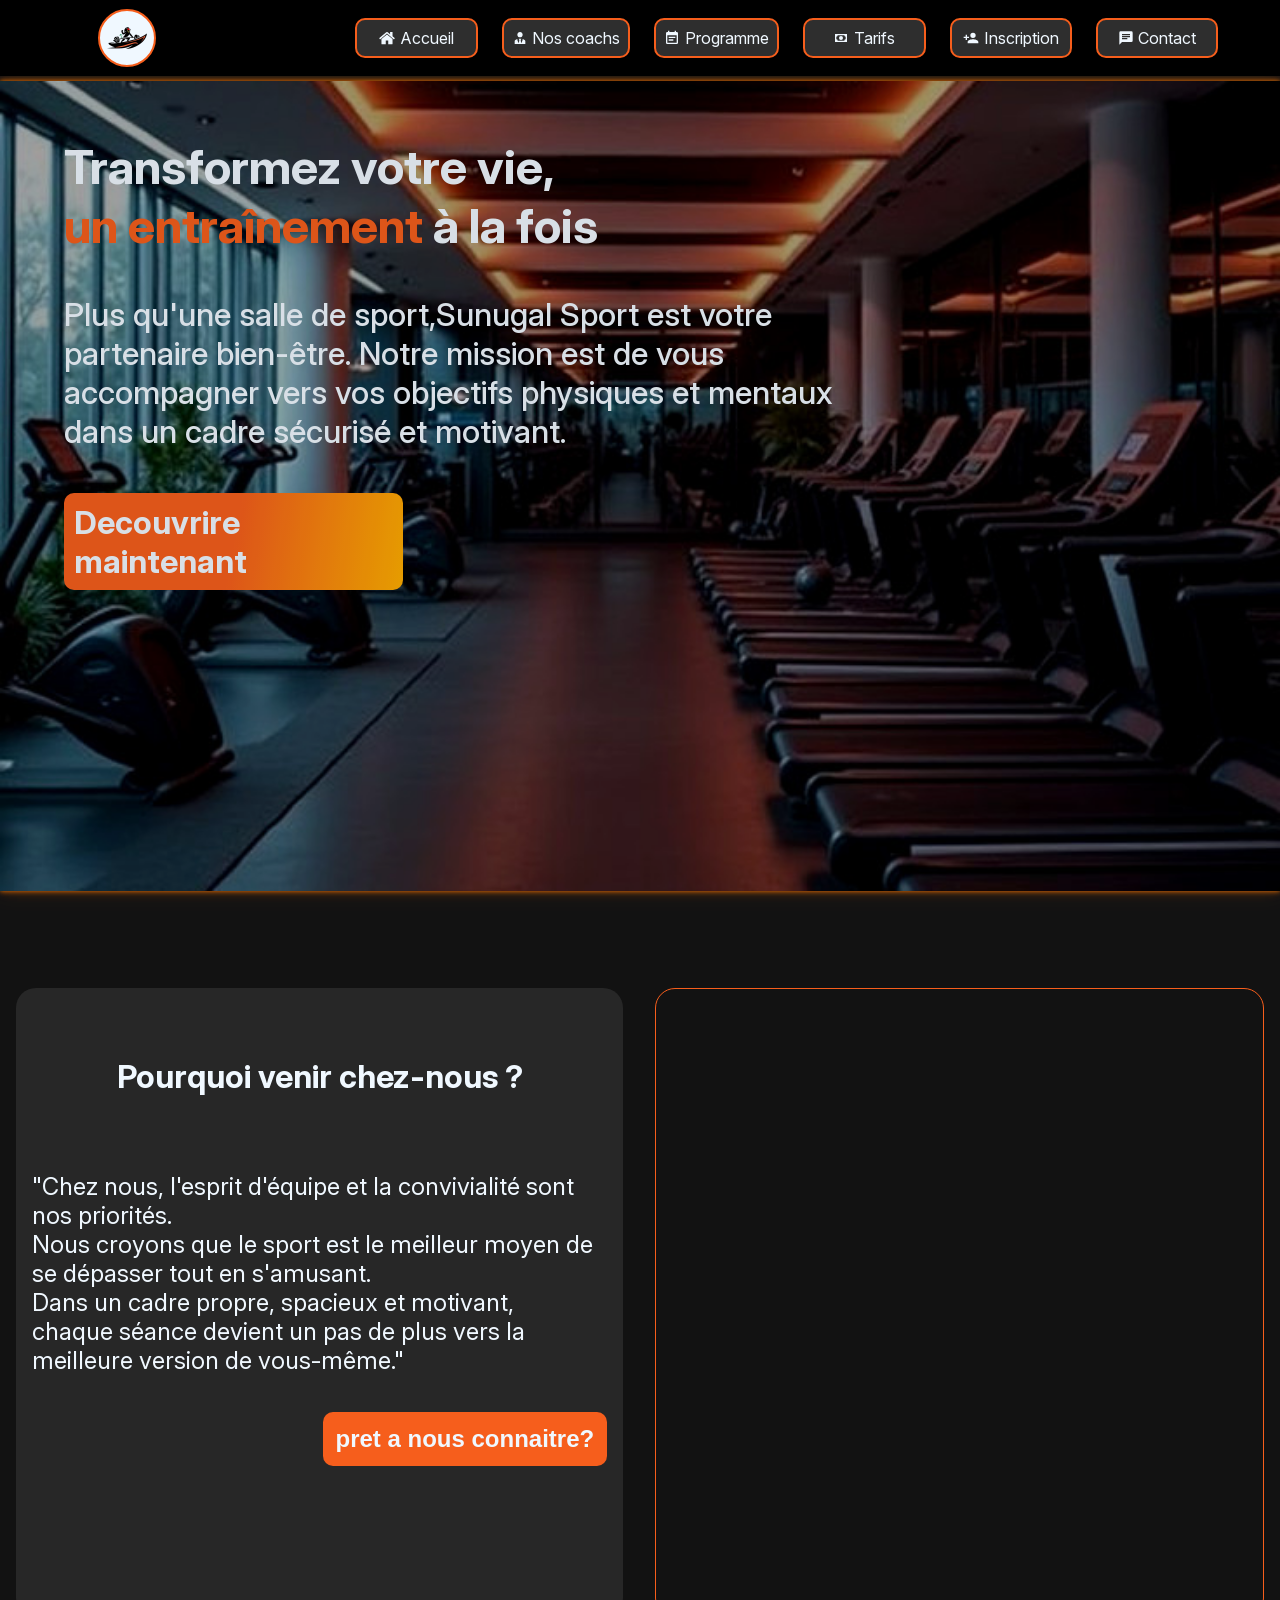
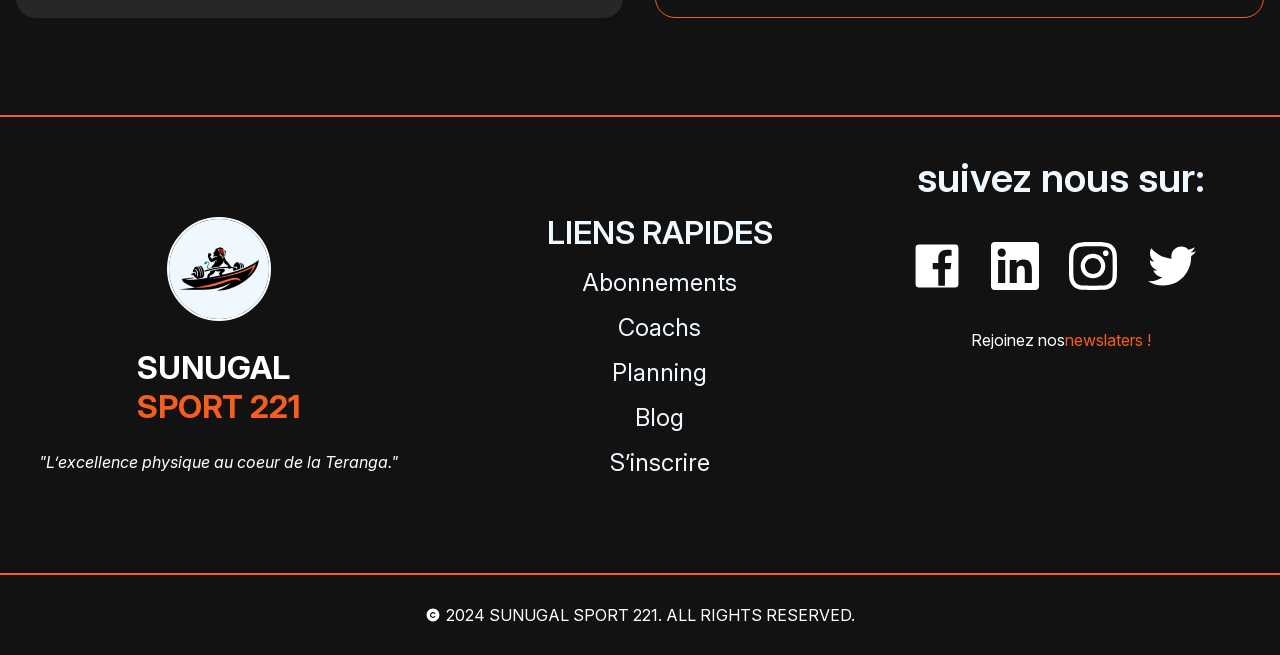
==== commit c855c714: "Fix nav overlap mobile" ====
--- a/index.html
+++ b/index.html
@@ -19,6 +19,7 @@
   <link rel="stylesheet" href="/fonts/fonts.css">
   <link rel="stylesheet" href="/styles/page-aceuille.css">
   <link rel="stylesheet" href="styles/variable-animation.css">
+  <link rel="stylesheet" href="/styles/responsif.css">
 </head>
 
 <body>
--- a/styles/page-aceuille.css
+++ b/styles/page-aceuille.css
@@ -87,38 +87,7 @@
   color: aliceblue;
   white-space: nowrap;
 }
-/*
- * ================================================================
- * Partie     : css appliquer a la partie responsif de la barre de navigation
- * Ajouté le  : 2026-04-11
- * À          : 10h:54mn.32s
- * Remarques  :
- * ================================================================
- */
-@media (max-width: 1400px) {
-  nav ul {
-    width: 100%;
-    gap: 1.5rem;
-    display: grid;
-    grid-template-columns: repeat(3, 1fr);
-  }
-}
-@media (max-width: 780px) {
-  nav {
-    flex-direction: column;
-    justify-content: space-between;
-    white-space: nowrap;
-  }
-  nav ul {
-    gap: 1rem;
-    display: grid;
-    grid-template-columns: repeat(3, 1fr);
-    flex-wrap: wrap;
-  }
-  nav ul li {
-    width: 7svw;
-  }
-}
+
 /*
  * ================================================================
  * Partie     : Css appliquer a la partie section hero de bienvenue
@@ -272,7 +241,7 @@
  *meme si ce n est pas vraiment conforme au instruction du projet d auttent plus que si je mettai ajour pour inserer comme convenue je perdrai du temps  je prefaire laisser ainsi meme si c est point en moins
  * ================================================================
  */
-/* Style de chaque slide */
+
 .image-slide {
   position: absolute;
   top: 0;
@@ -309,8 +278,6 @@
 .image-slide:nth-child(5) {
   animation-delay: 16s;
 }
-
-/* Tu peux définir les images directement dans le HTML ou ici */
 .image-slide:nth-child(1) {
   background-image: url("/images/image-du-slider/slide1.png");
 }
@@ -467,194 +434,3 @@
 .coloration-de-newslater {
   color: #f65e1c;
 }
-
-/*
- * ================================================================
- * Partie     : RESPONSIF TABLETTE (max-width: 900px)
- * Ajouté le  : 2026-04-16
- * Remarques  : adaptation tablette pour hero, section pourquoi, footer
- * ================================================================
- */
-@media (max-width: 900px) {
-
-  /* --- NAV --- */
-  nav {
-    flex-direction: column;
-    padding: 0.5rem;
-    gap: 0.5rem;
-  }
-  nav ul {
-    width: 100%;
-    gap: 0.5rem;
-    display: grid;
-    grid-template-columns: repeat(3, 1fr);
-  }
-  nav ul li {
-    min-width: unset;
-    width: 100%;
-    font-size: 0.9rem;
-  }
-
-  /* --- HERO --- */
-  .hero-section-bienvenue {
-    height: auto;
-    min-height: 60svh;
-    margin-top: 14svh;
-    padding: 2rem 1rem;
-  }
-  section .bienvenue h1 {
-    font-size: 2rem;
-  }
-  section .bienvenue p {
-    font-size: 1.2rem;
-    width: 100%;
-  }
-  section .bienvenue h4 {
-    font-size: 1.3rem;
-    width: 60%;
-    padding: 0.5rem;
-  }
-
-  /* --- SECTION POURQUOI --- */
-  .pourquoi-venir-chez-nous {
-    flex-direction: column;
-    height: auto;
-    margin-top: 3rem;
-    padding: 1rem;
-    gap: 1.5rem;
-  }
-  .pourquoi-venir-chez-nous > div {
-    width: 100%;
-  }
-  .image-illustration-pourquoi-chez-nous {
-    height: 350px;
-  }
-  .Description h4 {
-    font-size: 1.5rem;
-  }
-  .Description p {
-    font-size: 1.1rem;
-  }
-  .Description button {
-    font-size: 1.1rem;
-    align-self: center;
-    width: 80%;
-  }
-
-  /* --- FOOTER --- */
-  footer {
-    height: auto;
-    margin-top: 3rem;
-    padding-bottom: 1rem;
-  }
-  .conteneure-du-text {
-    flex-direction: column;
-    align-items: center;
-    gap: 2rem;
-    padding: 1rem;
-  }
-  .conteneur-du-logodu-footer,
-  .conteneur-lien-rapide,
-  .conteneur-suivez-nous {
-    width: 90%;
-  }
-  .conteneur-du-logodu-footer {
-    align-items: center;
-  }
-  .conteneur-lien-rapide ul {
-    gap: 0.6rem;
-  }
-  .suivez-nous-titre {
-    font-size: 1.8rem;
-  }
-  .icon-des-site-des-icon {
-    font-size: 2.2rem;
-  }
-}
-
-/*
- * ================================================================
- * Partie     : RESPONSIF TELEPHONE (max-width: 480px)
- * Ajouté le  : 2026-04-16
- * Remarques  : adaptation mobile pour hero, section pourquoi, footer
- * ================================================================
- */
-@media (max-width: 480px) {
-
-  /* --- NAV --- */
-  nav ul {
-    grid-template-columns: repeat(2, 1fr);
-    gap: 0.4rem;
-  }
-  nav ul li {
-    font-size: 0.8rem;
-    padding: 0.4rem 0.2rem;
-  }
-  nav ul li a {
-    font-size: 0.78rem;
-  }
-
-  /* --- HERO --- */
-  .hero-section-bienvenue {
-    margin-top: 20svh;
-    min-height: 55svh;
-    padding: 1.5rem 0.8rem;
-  }
-  section .bienvenue h1 {
-    font-size: 1.5rem;
-  }
-  section .bienvenue p {
-    font-size: 1rem;
-    width: 100%;
-  }
-  section .bienvenue h4 {
-    font-size: 1rem;
-    width: 80%;
-  }
-
-  /* --- SECTION POURQUOI --- */
-  .pourquoi-venir-chez-nous {
-    margin-top: 2rem;
-    padding: 0.8rem;
-  }
-  .Description h4 {
-    font-size: 1.2rem;
-  }
-  .Description p {
-    font-size: 0.95rem;
-  }
-  .Description button {
-    font-size: 1rem;
-    width: 100%;
-  }
-  .image-illustration-pourquoi-chez-nous {
-    height: 260px;
-  }
-
-  /* --- FOOTER --- */
-  .conteneur-du-logodu-footer h2 {
-    font-size: 1.4rem;
-    text-align: center;
-  }
-  .expression-en-dessou-du-logo-dans-le-footer {
-    text-align: center;
-    font-size: 0.9rem;
-  }
-  .lien-rapide-a-centrer-titre {
-    font-size: 1.4rem;
-  }
-  .conteneur-lien-rapide ul {
-    font-size: 1.1rem;
-  }
-  .suivez-nous-titre {
-    font-size: 1.4rem;
-  }
-  .icon-des-site-des-icon {
-    font-size: 1.8rem;
-  }
-  .tout-droit-reserver span {
-    font-size: 0.75rem;
-    text-align: center;
-    padding: 0 0.5rem;
-  }
-}
--- a/styles/variable-animation.css
+++ b/styles/variable-animation.css
@@ -39,29 +39,6 @@
     transform: translate3d(0, -4px, 0) scaleY(1.02);
   }
 }
-@keyframes slideInLeft {
-  0% {
-    -webkit-transform: translate3d(-100%, 0, 0);
-    transform: translate3d(-100%, 0, 0);
-    visibility: visible;
-  }
-  to {
-    -webkit-transform: translateZ(0);
-    transform: translateZ(0);
-  }
-}
-
-@keyframes slideOutRight {
-  0% {
-    -webkit-transform: translateZ(0);
-    transform: translateZ(0);
-  }
-  to {
-    visibility: hidden;
-    -webkit-transform: translate3d(100%, 0, 0);
-    transform: translate3d(100%, 0, 0);
-  }
-}
 @keyframes sliderAutomatique {
   0% {
     /* Début de slideInLeft : hors écran à gauche */
--- a/styles/responsif.css
+++ b/styles/responsif.css
@@ -0,0 +1,258 @@
+@media (max-width: 780px) {
+  body > *:nth-child(2) {
+    margin-top: 250px !important;
+  }
+}
+
+/*
+ * ================================================================
+ * Partie     : CORRECTIF RESPONSIVE ACCUEIL
+ * Ajouté le  : 2026-04-16
+ * À          : 16h:45mn.17s
+ * Remarques  :
+ * ================================================================
+ */
+@media (max-width: 780px) {
+  nav {
+    flex-direction: column;
+    padding: 1rem 0;
+    height: auto;
+  }
+
+  nav ul {
+    display: flex;
+    flex-wrap: wrap;
+    justify-content: center;
+    gap: 0.8rem;
+    width: 100%;
+    padding: 1rem 0;
+  }
+
+  nav ul li {
+    width: auto;
+    min-width: 100px;
+    padding: 0.6rem;
+  }
+}
+@media (max-width: 1024px) {
+  .pourquoi-venir-chez-nous {
+    flex-direction: column;
+    height: auto;
+  }
+  .pourquoi-venir-chez-nous > div {
+    width: 100%;
+  }
+  .image-illustration-pourquoi-chez-nous {
+    height: 300px;
+    order: -1;
+  }
+}
+
+@media (max-width: 768px) {
+  section .bienvenue h1 {
+    font-size: 2rem;
+  }
+  section .bienvenue p {
+    font-size: 1.2rem;
+    width: 100%;
+  }
+  section .bienvenue h4 {
+    width: 80%;
+    font-size: 1.2rem;
+  }
+
+  .conteneure-du-text {
+    flex-direction: column;
+    align-items: center;
+    text-align: center;
+    gap: 2rem;
+  }
+  .conteneur-du-logodu-footer,
+  .conteneur-lien-rapide,
+  .conteneur-suivez-nous {
+    width: 100%;
+  }
+}
+/*
+ * ================================================================
+ * Partie     : CORRECTIF RESPONSIVE INSCRIPTION
+ * Ajouté le  : 2026-04-16
+ * À          : 16h:44mn.30s
+ * Remarques  :
+ * ================================================================
+ */
+@media (max-width: 900px) {
+  section > div {
+    width: 95%;
+    flex-direction: column;
+  }
+  section > div > .ligne-plaque-agauche {
+    display: none;
+  }
+  section > div > .conteneur-du-formulaire {
+    height: auto;
+    width: 100%;
+    padding: 1rem;
+  }
+  section > div > div > .formulaire > .grid1,
+  section > div > div > .formulaire > .grid2 {
+    grid-template-columns: 1fr;
+    height: auto;
+  }
+  section > div > div > .formulaire > div > textarea {
+    min-width: 100%;
+    max-width: 100%;
+  }
+  section > .conteneure-du-contact {
+    grid-template-columns: 1fr;
+    height: auto;
+    gap: 2rem;
+  }
+}
+/*
+ * ================================================================
+ * Partie     : RESPONSIVE CONTACT
+ * Ajouté le  : 2026-04-16
+ * À          : 16h:44mn.0s
+ * Remarques  :
+ * ================================================================
+ */
+@media (max-width: 900px) {
+  .section-contact {
+    flex-direction: column;
+    padding: 1.5rem;
+  }
+  .bloc-infos-contact,
+  .bloc-formulaire-contact {
+    width: 100%;
+  }
+  .hero-contact-texte h1 {
+    font-size: 2rem;
+  }
+}
+
+@media (max-width: 480px) {
+  .btn-envoyer {
+    width: 100%;
+  }
+  .info-item i {
+    font-size: 1.5rem;
+  }
+}
+/*
+ * ================================================================
+ * Partie     : RESPONSIVE COACHES
+ * Ajouté le  : 2026-04-16
+ * À          : 16h:46mn.56s
+ * Remarques  :
+ * ================================================================
+ */
+@media (max-width: 1024px) {
+  .carte-de-nos-programmes,
+  .commentaire-pour-nos-coache {
+    grid-template-columns: repeat(2, 1fr);
+    padding: 0 2rem;
+    height: auto;
+  }
+}
+
+@media (max-width: 768px) {
+  .page-nos-programme {
+    font-size: 2rem;
+    margin-top: 12svh;
+  }
+
+  .carte-de-nos-programmes,
+  .commentaire-pour-nos-coache {
+    grid-template-columns: 1fr; /* 1 seule colonne sur mobile */
+    padding: 0 1rem;
+  }
+
+  .states > .meta-donnes-de-stat {
+    grid-template-columns: repeat(2, 1fr); /* Les stats sur 2 lignes */
+    height: auto;
+    padding: 1rem 0;
+  }
+
+  .titre-du-commentaire {
+    width: 90%;
+    margin-top: 5svh;
+    font-size: 1.2rem;
+  }
+
+  .profile-du-client-qui-a-poster-le-commentaire {
+    height: auto;
+    padding: 1rem;
+  }
+}
+/*
+ * ================================================================
+ * Partie     : RESPONSIVE PROGRAMMES
+ * Ajouté le  : 2026-04-16
+ * À          : 16h:51mn.8s
+ * Remarques  :
+ * ================================================================
+ */
+@media (max-width: 768px) {
+  .conteneure-principale-nos-programmes {
+    height: auto;
+    min-height: 70svh;
+    padding: 2rem 0;
+  }
+
+  .titre-nos-nos-programme {
+    font-size: 2rem;
+  }
+
+  .description-de-la-page-acceuille-nos-programmes {
+    width: 90%;
+    font-size: 1.2rem !important;
+  }
+
+  .boutton-voire-plus-de-la-page-dacceuille {
+    width: 70%;
+    font-size: 1.5rem;
+  }
+
+  .carte-de-nos-programmes {
+    grid-template-columns: 1fr;
+    padding: 0 1rem;
+    height: auto;
+  }
+}
+/*
+ * ================================================================
+ * Partie     : RESPONSIVE TARIFS
+ * Ajouté le  : 2026-04-16
+ * À          : 16h:52mn.17s
+ * Remarques  :
+ * ================================================================
+ */
+@media (max-width: 1024px) {
+  .conteneur-pricipale-de-la-section-tarifs {
+    grid-template-columns: 1fr;
+    height: auto;
+    padding: 0 2rem;
+    gap: 3rem;
+  }
+}
+
+@media (max-width: 768px) {
+  .conteneur-pricipale-de-la-section-tarifs > div h5,
+  .conteneur-pricipale-de-la-section-tarifs > div .personnaliser-Engagement-Performance,
+  .conteneur-pricipale-de-la-section-tarifs > div .anuell-personnalise {
+    width: auto;
+    display: inline-block;
+  }
+
+  .conteneur-pricipale-de-la-section-tarifs > div button,
+  .conteneur-pricipale-de-la-section-tarifs > div .boutton-droite {
+    width: 100%;
+    margin-top: 2rem;
+    transform: none;
+  }
+
+  .conteneur-pricipale-de-la-section-tarifs > div:hover {
+    transform: none;
+  }
+}
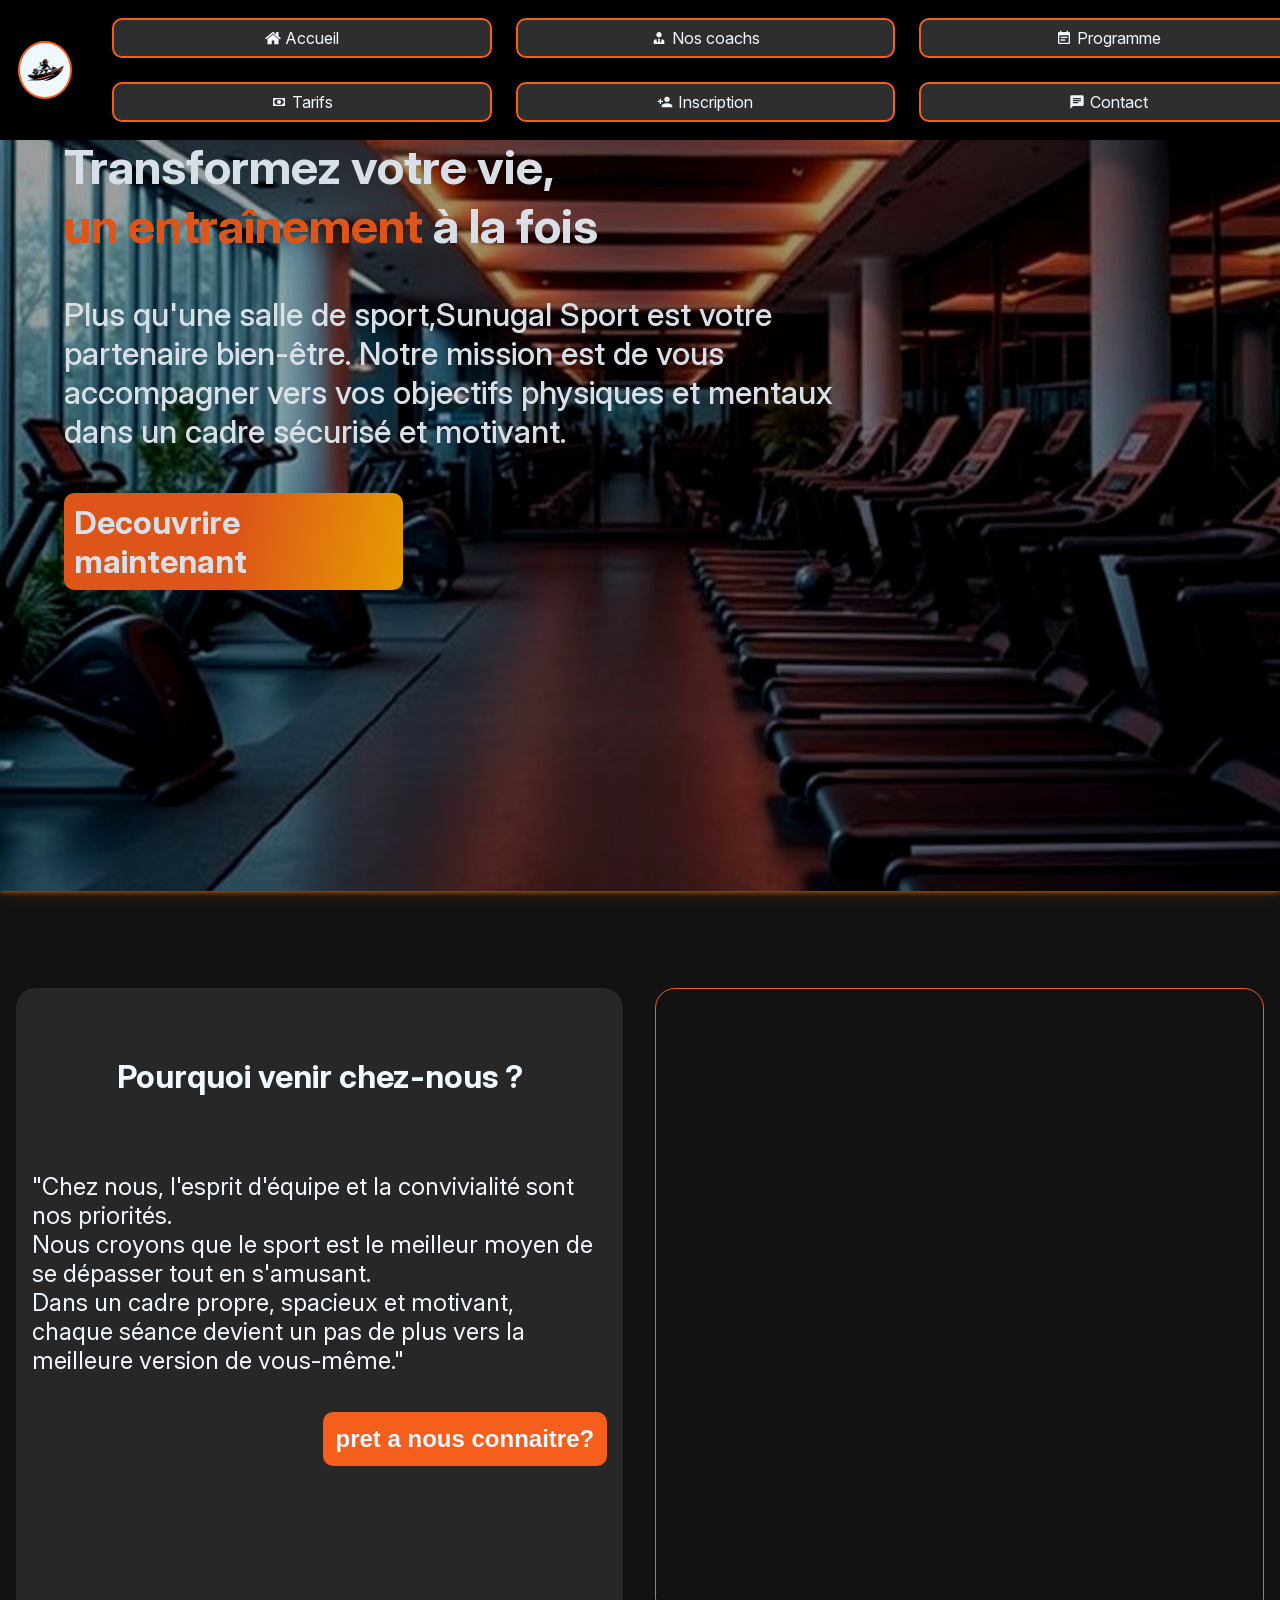
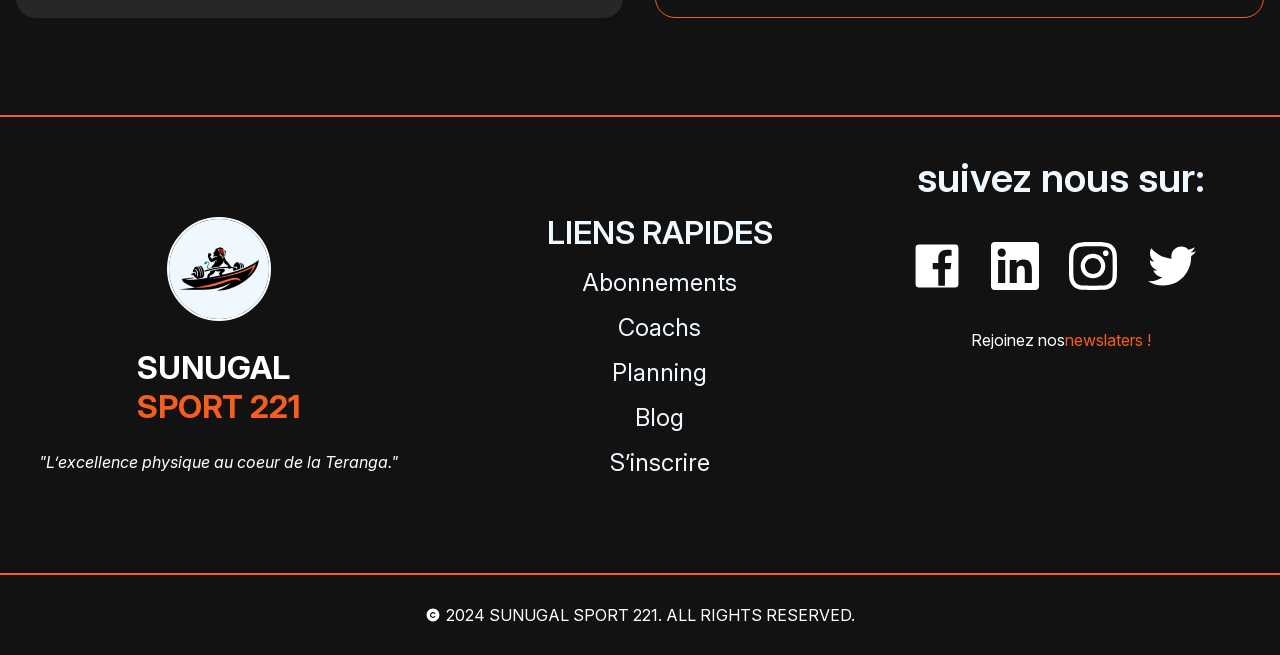
==== commit ede6d192: "Fix name" ====
--- a/index.html
+++ b/index.html
@@ -13,13 +13,12 @@
 <head>
   <meta charset="UTF-8">
   <meta name="viewport" content="width=device-width, initial-scale=1.0">
-  <title>Document</title>
+  <title>sunugal sport 221</title>
   <link rel="stylesheet" href="./fonts/fonts.css">
   <link rel="stylesheet" href="/styles/">
   <link rel="stylesheet" href="/fonts/fonts.css">
   <link rel="stylesheet" href="/styles/page-aceuille.css">
   <link rel="stylesheet" href="styles/variable-animation.css">
-  <link rel="stylesheet" href="/styles/responsif.css">
 </head>
 
 <body>
--- a/styles/page-aceuille.css
+++ b/styles/page-aceuille.css
@@ -87,7 +87,38 @@
   color: aliceblue;
   white-space: nowrap;
 }
-
+/*
+ * ================================================================
+ * Partie     : css appliquer a la partie responsif de la barre de navigation
+ * Ajouté le  : 2026-04-11
+ * À          : 10h:54mn.32s
+ * Remarques  :
+ * ================================================================
+ */
+@media (max-width: 1400px) {
+  nav ul {
+    width: 100%;
+    gap: 1.5rem;
+    display: grid;
+    grid-template-columns: repeat(3, 1fr);
+  }
+}
+@media (max-width: 780px) {
+  nav {
+    flex-direction: column;
+    justify-content: space-between;
+    white-space: nowrap;
+  }
+  nav ul {
+    gap: 1rem;
+    display: grid;
+    grid-template-columns: repeat(3, 1fr);
+    flex-wrap: wrap;
+  }
+  nav ul li {
+    width: 7svw;
+  }
+}
 /*
  * ================================================================
  * Partie     : Css appliquer a la partie section hero de bienvenue
@@ -241,7 +272,7 @@
  *meme si ce n est pas vraiment conforme au instruction du projet d auttent plus que si je mettai ajour pour inserer comme convenue je perdrai du temps  je prefaire laisser ainsi meme si c est point en moins
  * ================================================================
  */
-
+/* Style de chaque slide */
 .image-slide {
   position: absolute;
   top: 0;
@@ -278,6 +309,8 @@
 .image-slide:nth-child(5) {
   animation-delay: 16s;
 }
+
+/* Tu peux définir les images directement dans le HTML ou ici */
 .image-slide:nth-child(1) {
   background-image: url("/images/image-du-slider/slide1.png");
 }
@@ -434,3 +467,194 @@
 .coloration-de-newslater {
   color: #f65e1c;
 }
+
+/*
+ * ================================================================
+ * Partie     : RESPONSIF TABLETTE (max-width: 900px)
+ * Ajouté le  : 2026-04-16
+ * Remarques  : adaptation tablette pour hero, section pourquoi, footer
+ * ================================================================
+ */
+@media (max-width: 900px) {
+
+  /* --- NAV --- */
+  nav {
+    flex-direction: column;
+    padding: 0.5rem;
+    gap: 0.5rem;
+  }
+  nav ul {
+    width: 100%;
+    gap: 0.5rem;
+    display: grid;
+    grid-template-columns: repeat(3, 1fr);
+  }
+  nav ul li {
+    min-width: unset;
+    width: 100%;
+    font-size: 0.9rem;
+  }
+
+  /* --- HERO --- */
+  .hero-section-bienvenue {
+    height: auto;
+    min-height: 60svh;
+    margin-top: 14svh;
+    padding: 2rem 1rem;
+  }
+  section .bienvenue h1 {
+    font-size: 2rem;
+  }
+  section .bienvenue p {
+    font-size: 1.2rem;
+    width: 100%;
+  }
+  section .bienvenue h4 {
+    font-size: 1.3rem;
+    width: 60%;
+    padding: 0.5rem;
+  }
+
+  /* --- SECTION POURQUOI --- */
+  .pourquoi-venir-chez-nous {
+    flex-direction: column;
+    height: auto;
+    margin-top: 3rem;
+    padding: 1rem;
+    gap: 1.5rem;
+  }
+  .pourquoi-venir-chez-nous > div {
+    width: 100%;
+  }
+  .image-illustration-pourquoi-chez-nous {
+    height: 350px;
+  }
+  .Description h4 {
+    font-size: 1.5rem;
+  }
+  .Description p {
+    font-size: 1.1rem;
+  }
+  .Description button {
+    font-size: 1.1rem;
+    align-self: center;
+    width: 80%;
+  }
+
+  /* --- FOOTER --- */
+  footer {
+    height: auto;
+    margin-top: 3rem;
+    padding-bottom: 1rem;
+  }
+  .conteneure-du-text {
+    flex-direction: column;
+    align-items: center;
+    gap: 2rem;
+    padding: 1rem;
+  }
+  .conteneur-du-logodu-footer,
+  .conteneur-lien-rapide,
+  .conteneur-suivez-nous {
+    width: 90%;
+  }
+  .conteneur-du-logodu-footer {
+    align-items: center;
+  }
+  .conteneur-lien-rapide ul {
+    gap: 0.6rem;
+  }
+  .suivez-nous-titre {
+    font-size: 1.8rem;
+  }
+  .icon-des-site-des-icon {
+    font-size: 2.2rem;
+  }
+}
+
+/*
+ * ================================================================
+ * Partie     : RESPONSIF TELEPHONE (max-width: 480px)
+ * Ajouté le  : 2026-04-16
+ * Remarques  : adaptation mobile pour hero, section pourquoi, footer
+ * ================================================================
+ */
+@media (max-width: 480px) {
+
+  /* --- NAV --- */
+  nav ul {
+    grid-template-columns: repeat(2, 1fr);
+    gap: 0.4rem;
+  }
+  nav ul li {
+    font-size: 0.8rem;
+    padding: 0.4rem 0.2rem;
+  }
+  nav ul li a {
+    font-size: 0.78rem;
+  }
+
+  /* --- HERO --- */
+  .hero-section-bienvenue {
+    margin-top: 20svh;
+    min-height: 55svh;
+    padding: 1.5rem 0.8rem;
+  }
+  section .bienvenue h1 {
+    font-size: 1.5rem;
+  }
+  section .bienvenue p {
+    font-size: 1rem;
+    width: 100%;
+  }
+  section .bienvenue h4 {
+    font-size: 1rem;
+    width: 80%;
+  }
+
+  /* --- SECTION POURQUOI --- */
+  .pourquoi-venir-chez-nous {
+    margin-top: 2rem;
+    padding: 0.8rem;
+  }
+  .Description h4 {
+    font-size: 1.2rem;
+  }
+  .Description p {
+    font-size: 0.95rem;
+  }
+  .Description button {
+    font-size: 1rem;
+    width: 100%;
+  }
+  .image-illustration-pourquoi-chez-nous {
+    height: 260px;
+  }
+
+  /* --- FOOTER --- */
+  .conteneur-du-logodu-footer h2 {
+    font-size: 1.4rem;
+    text-align: center;
+  }
+  .expression-en-dessou-du-logo-dans-le-footer {
+    text-align: center;
+    font-size: 0.9rem;
+  }
+  .lien-rapide-a-centrer-titre {
+    font-size: 1.4rem;
+  }
+  .conteneur-lien-rapide ul {
+    font-size: 1.1rem;
+  }
+  .suivez-nous-titre {
+    font-size: 1.4rem;
+  }
+  .icon-des-site-des-icon {
+    font-size: 1.8rem;
+  }
+  .tout-droit-reserver span {
+    font-size: 0.75rem;
+    text-align: center;
+    padding: 0 0.5rem;
+  }
+}
--- a/styles/variable-animation.css
+++ b/styles/variable-animation.css
@@ -39,6 +39,29 @@
     transform: translate3d(0, -4px, 0) scaleY(1.02);
   }
 }
+@keyframes slideInLeft {
+  0% {
+    -webkit-transform: translate3d(-100%, 0, 0);
+    transform: translate3d(-100%, 0, 0);
+    visibility: visible;
+  }
+  to {
+    -webkit-transform: translateZ(0);
+    transform: translateZ(0);
+  }
+}
+
+@keyframes slideOutRight {
+  0% {
+    -webkit-transform: translateZ(0);
+    transform: translateZ(0);
+  }
+  to {
+    visibility: hidden;
+    -webkit-transform: translate3d(100%, 0, 0);
+    transform: translate3d(100%, 0, 0);
+  }
+}
 @keyframes sliderAutomatique {
   0% {
     /* Début de slideInLeft : hors écran à gauche */
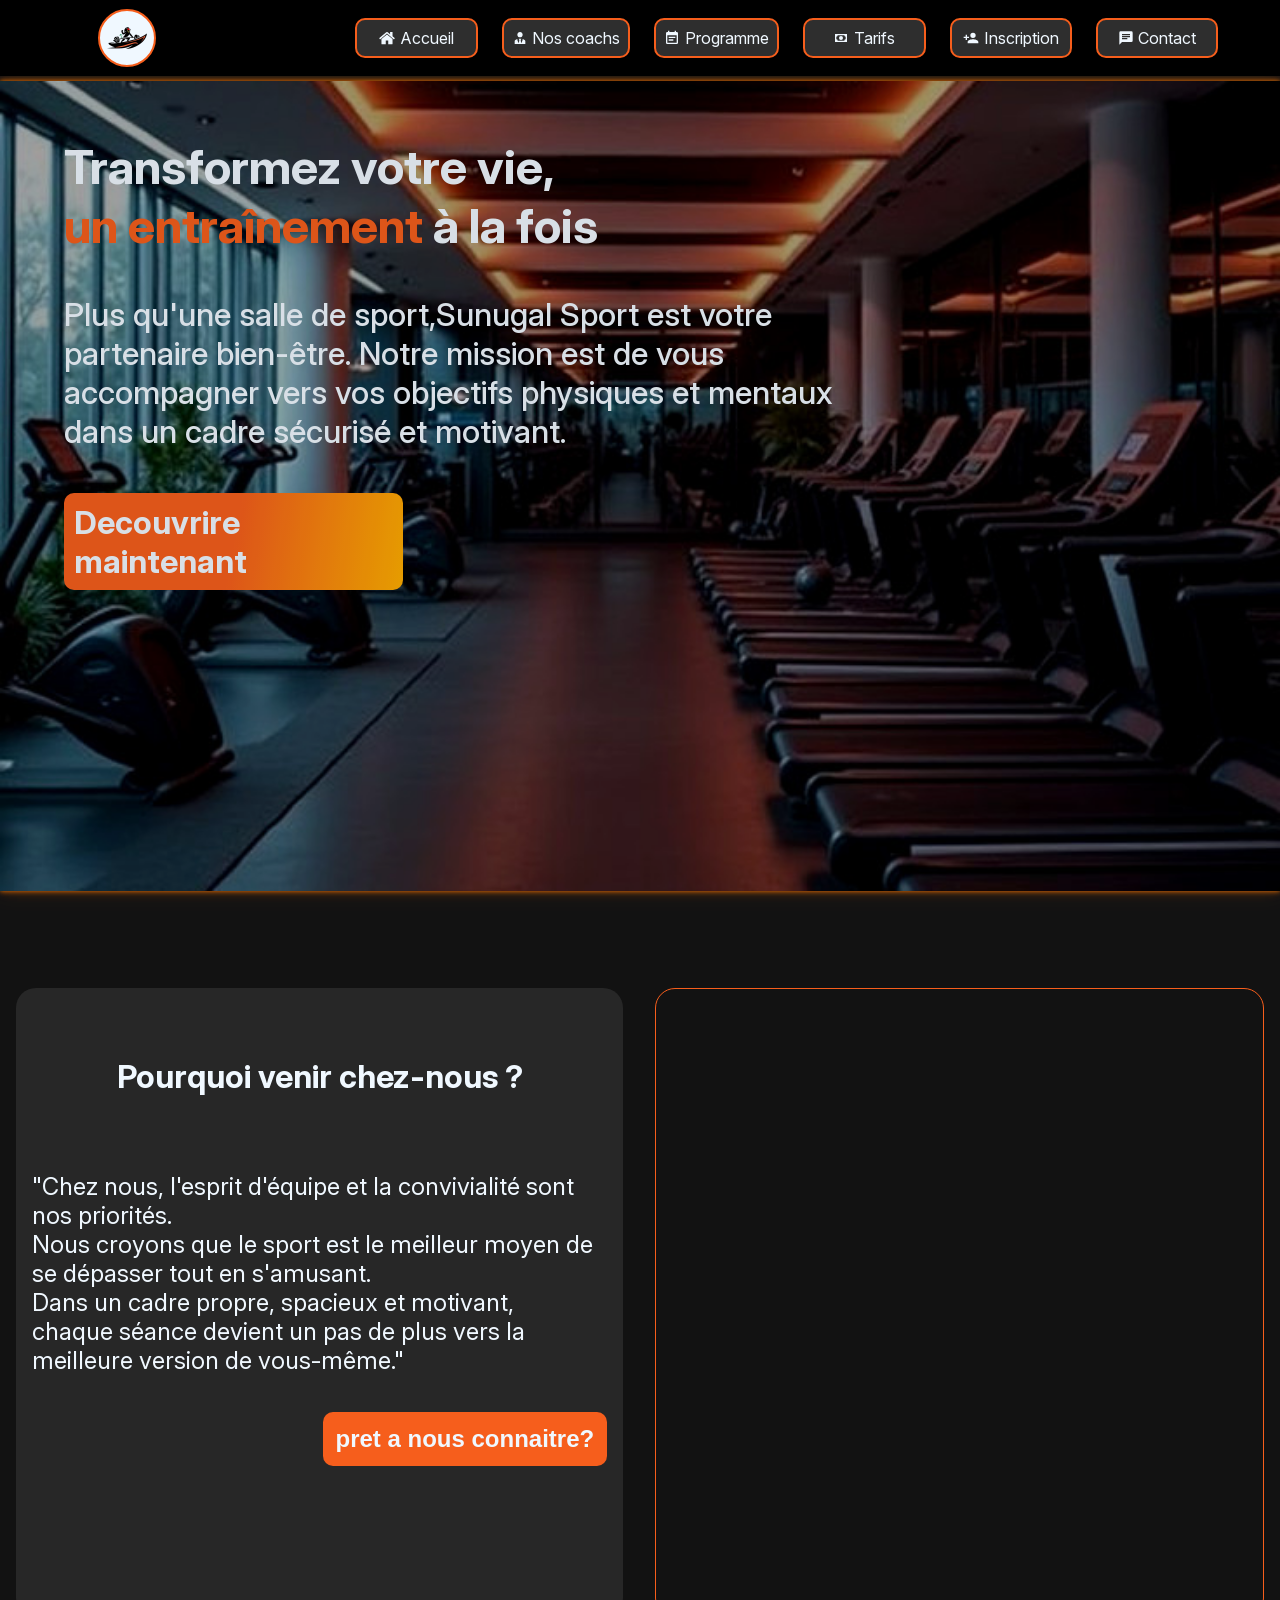
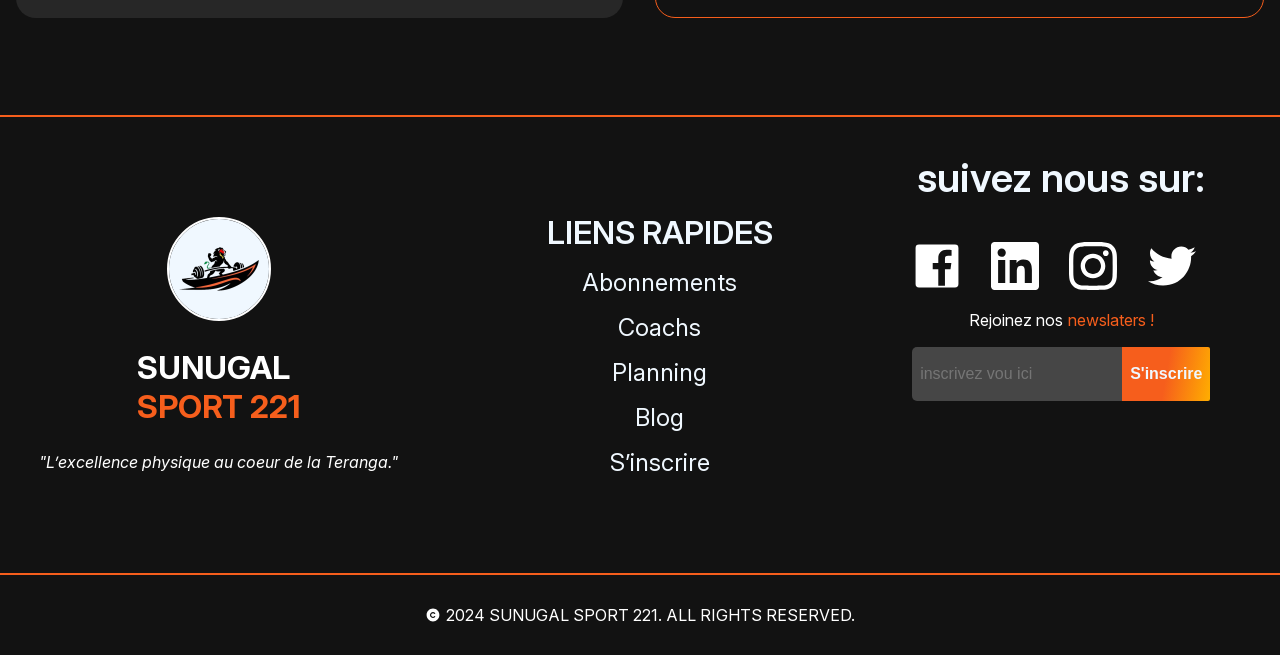
==== commit ef07dba6: "newslater fix" ====
--- a/index.html
+++ b/index.html
@@ -13,12 +13,13 @@
 <head>
   <meta charset="UTF-8">
   <meta name="viewport" content="width=device-width, initial-scale=1.0">
-  <title>sunugal sport 221</title>
+  <title> sunugal sport 221</title>
   <link rel="stylesheet" href="./fonts/fonts.css">
   <link rel="stylesheet" href="/styles/">
   <link rel="stylesheet" href="/fonts/fonts.css">
   <link rel="stylesheet" href="/styles/page-aceuille.css">
   <link rel="stylesheet" href="styles/variable-animation.css">
+  <link rel="stylesheet" href="/styles/responsif.css">
 </head>
 
 <body>
@@ -127,6 +128,10 @@
         <div class="conteneur-rejoignez-nos-newslater">
           <span class="rejoignez-newslaters">Rejoinez nos
             <span class="coloration-de-newslater">newslaters !</span></span>
+            <div class="s-inscrire">
+            <input type="text" placeholder="inscrivez vou ici" >
+            <button>S'inscrire</button>
+            </div>
         </div>
       </div>
     </div>
--- a/styles/page-aceuille.css
+++ b/styles/page-aceuille.css
@@ -87,38 +87,7 @@
   color: aliceblue;
   white-space: nowrap;
 }
-/*
- * ================================================================
- * Partie     : css appliquer a la partie responsif de la barre de navigation
- * Ajouté le  : 2026-04-11
- * À          : 10h:54mn.32s
- * Remarques  :
- * ================================================================
- */
-@media (max-width: 1400px) {
-  nav ul {
-    width: 100%;
-    gap: 1.5rem;
-    display: grid;
-    grid-template-columns: repeat(3, 1fr);
-  }
-}
-@media (max-width: 780px) {
-  nav {
-    flex-direction: column;
-    justify-content: space-between;
-    white-space: nowrap;
-  }
-  nav ul {
-    gap: 1rem;
-    display: grid;
-    grid-template-columns: repeat(3, 1fr);
-    flex-wrap: wrap;
-  }
-  nav ul li {
-    width: 7svw;
-  }
-}
+
 /*
  * ================================================================
  * Partie     : Css appliquer a la partie section hero de bienvenue
@@ -272,7 +241,7 @@
  *meme si ce n est pas vraiment conforme au instruction du projet d auttent plus que si je mettai ajour pour inserer comme convenue je perdrai du temps  je prefaire laisser ainsi meme si c est point en moins
  * ================================================================
  */
-/* Style de chaque slide */
+
 .image-slide {
   position: absolute;
   top: 0;
@@ -309,8 +278,6 @@
 .image-slide:nth-child(5) {
   animation-delay: 16s;
 }
-
-/* Tu peux définir les images directement dans le HTML ou ici */
 .image-slide:nth-child(1) {
   background-image: url("/images/image-du-slider/slide1.png");
 }
@@ -463,198 +430,46 @@
   color: #ffffff;
   display: flex;
   justify-content: center;
+  gap: 0.3rem;
 }
 .coloration-de-newslater {
   color: #f65e1c;
 }
-
-/*
- * ================================================================
- * Partie     : RESPONSIF TABLETTE (max-width: 900px)
- * Ajouté le  : 2026-04-16
- * Remarques  : adaptation tablette pour hero, section pourquoi, footer
- * ================================================================
- */
-@media (max-width: 900px) {
-
-  /* --- NAV --- */
-  nav {
-    flex-direction: column;
-    padding: 0.5rem;
-    gap: 0.5rem;
-  }
-  nav ul {
-    width: 100%;
-    gap: 0.5rem;
-    display: grid;
-    grid-template-columns: repeat(3, 1fr);
-  }
-  nav ul li {
-    min-width: unset;
-    width: 100%;
-    font-size: 0.9rem;
-  }
-
-  /* --- HERO --- */
-  .hero-section-bienvenue {
-    height: auto;
-    min-height: 60svh;
-    margin-top: 14svh;
-    padding: 2rem 1rem;
-  }
-  section .bienvenue h1 {
-    font-size: 2rem;
-  }
-  section .bienvenue p {
-    font-size: 1.2rem;
-    width: 100%;
-  }
-  section .bienvenue h4 {
-    font-size: 1.3rem;
-    width: 60%;
-    padding: 0.5rem;
-  }
-
-  /* --- SECTION POURQUOI --- */
-  .pourquoi-venir-chez-nous {
-    flex-direction: column;
-    height: auto;
-    margin-top: 3rem;
-    padding: 1rem;
-    gap: 1.5rem;
-  }
-  .pourquoi-venir-chez-nous > div {
-    width: 100%;
-  }
-  .image-illustration-pourquoi-chez-nous {
-    height: 350px;
-  }
-  .Description h4 {
-    font-size: 1.5rem;
-  }
-  .Description p {
-    font-size: 1.1rem;
-  }
-  .Description button {
-    font-size: 1.1rem;
-    align-self: center;
-    width: 80%;
-  }
-
-  /* --- FOOTER --- */
-  footer {
-    height: auto;
-    margin-top: 3rem;
-    padding-bottom: 1rem;
-  }
-  .conteneure-du-text {
-    flex-direction: column;
-    align-items: center;
-    gap: 2rem;
-    padding: 1rem;
-  }
-  .conteneur-du-logodu-footer,
-  .conteneur-lien-rapide,
-  .conteneur-suivez-nous {
-    width: 90%;
-  }
-  .conteneur-du-logodu-footer {
-    align-items: center;
-  }
-  .conteneur-lien-rapide ul {
-    gap: 0.6rem;
-  }
-  .suivez-nous-titre {
-    font-size: 1.8rem;
-  }
-  .icon-des-site-des-icon {
-    font-size: 2.2rem;
-  }
-}
-
-/*
- * ================================================================
- * Partie     : RESPONSIF TELEPHONE (max-width: 480px)
- * Ajouté le  : 2026-04-16
- * Remarques  : adaptation mobile pour hero, section pourquoi, footer
- * ================================================================
- */
-@media (max-width: 480px) {
-
-  /* --- NAV --- */
-  nav ul {
-    grid-template-columns: repeat(2, 1fr);
-    gap: 0.4rem;
-  }
-  nav ul li {
-    font-size: 0.8rem;
-    padding: 0.4rem 0.2rem;
-  }
-  nav ul li a {
-    font-size: 0.78rem;
-  }
-
-  /* --- HERO --- */
-  .hero-section-bienvenue {
-    margin-top: 20svh;
-    min-height: 55svh;
-    padding: 1.5rem 0.8rem;
-  }
-  section .bienvenue h1 {
-    font-size: 1.5rem;
-  }
-  section .bienvenue p {
-    font-size: 1rem;
-    width: 100%;
-  }
-  section .bienvenue h4 {
-    font-size: 1rem;
-    width: 80%;
-  }
-
-  /* --- SECTION POURQUOI --- */
-  .pourquoi-venir-chez-nous {
-    margin-top: 2rem;
-    padding: 0.8rem;
-  }
-  .Description h4 {
-    font-size: 1.2rem;
-  }
-  .Description p {
-    font-size: 0.95rem;
-  }
-  .Description button {
-    font-size: 1rem;
-    width: 100%;
-  }
-  .image-illustration-pourquoi-chez-nous {
-    height: 260px;
-  }
-
-  /* --- FOOTER --- */
-  .conteneur-du-logodu-footer h2 {
-    font-size: 1.4rem;
-    text-align: center;
-  }
-  .expression-en-dessou-du-logo-dans-le-footer {
-    text-align: center;
-    font-size: 0.9rem;
-  }
-  .lien-rapide-a-centrer-titre {
-    font-size: 1.4rem;
-  }
-  .conteneur-lien-rapide ul {
-    font-size: 1.1rem;
-  }
-  .suivez-nous-titre {
-    font-size: 1.4rem;
-  }
-  .icon-des-site-des-icon {
-    font-size: 1.8rem;
-  }
-  .tout-droit-reserver span {
-    font-size: 0.75rem;
-    text-align: center;
-    padding: 0 0.5rem;
-  }
-}
+.s-inscrire {
+  display: flex;
+  justify-content: center;
+  align-items: center;
+  border-radius: 5px;
+  border: 1px solid transparent;
+  background-image:
+    linear-gradient(#000000), linear-gradient(135deg, #ffae00, #f65e1c);
+  background-origin: border-box;
+  background-clip: padding-box, border-box;
+}
+.s-inscrire > input {
+  height: 5.8svh;
+  font-size: 1rem;
+  border: none;
+  border-radius: 5px 0px 0px 5px;
+  background: #464646;
+  padding-left: 0.5rem;
+  color: #ffffff;
+}
+.s-inscrire > button {
+  height: 6svh;
+  background: #f65e1c;
+  border-radius: 0px 2px 2px 0px;
+  border: none;
+  font-weight: 600;
+  color: aliceblue;
+  padding: 0.5rem;
+  font-size: 1rem;
+  background: linear-gradient(280deg, #ffae00, #f65e1c 50%);
+}
+.conteneur-rejoignez-nos-newslater {
+  display: flex;
+  flex-direction: column;
+  align-items: center;
+  gap: 1rem;
+  justify-content: space-around;
+}
--- a/styles/variable-animation.css
+++ b/styles/variable-animation.css
@@ -39,29 +39,6 @@
     transform: translate3d(0, -4px, 0) scaleY(1.02);
   }
 }
-@keyframes slideInLeft {
-  0% {
-    -webkit-transform: translate3d(-100%, 0, 0);
-    transform: translate3d(-100%, 0, 0);
-    visibility: visible;
-  }
-  to {
-    -webkit-transform: translateZ(0);
-    transform: translateZ(0);
-  }
-}
-
-@keyframes slideOutRight {
-  0% {
-    -webkit-transform: translateZ(0);
-    transform: translateZ(0);
-  }
-  to {
-    visibility: hidden;
-    -webkit-transform: translate3d(100%, 0, 0);
-    transform: translate3d(100%, 0, 0);
-  }
-}
 @keyframes sliderAutomatique {
   0% {
     /* Début de slideInLeft : hors écran à gauche */
--- a/styles/responsif.css
+++ b/styles/responsif.css
@@ -0,0 +1,258 @@
+@media (max-width: 780px) {
+  body > *:nth-child(2) {
+    margin-top: 250px !important;
+  }
+}
+
+/*
+ * ================================================================
+ * Partie     : CORRECTIF RESPONSIVE ACCUEIL
+ * Ajouté le  : 2026-04-16
+ * À          : 16h:45mn.17s
+ * Remarques  :
+ * ================================================================
+ */
+@media (max-width: 780px) {
+  nav {
+    flex-direction: column;
+    padding: 1rem 0;
+    height: auto;
+  }
+
+  nav ul {
+    display: flex;
+    flex-wrap: wrap;
+    justify-content: center;
+    gap: 0.8rem;
+    width: 100%;
+    padding: 1rem 0;
+  }
+
+  nav ul li {
+    width: auto;
+    min-width: 100px;
+    padding: 0.6rem;
+  }
+}
+@media (max-width: 1024px) {
+  .pourquoi-venir-chez-nous {
+    flex-direction: column;
+    height: auto;
+  }
+  .pourquoi-venir-chez-nous > div {
+    width: 100%;
+  }
+  .image-illustration-pourquoi-chez-nous {
+    height: 300px;
+    order: -1;
+  }
+}
+
+@media (max-width: 768px) {
+  section .bienvenue h1 {
+    font-size: 2rem;
+  }
+  section .bienvenue p {
+    font-size: 1.2rem;
+    width: 100%;
+  }
+  section .bienvenue h4 {
+    width: 80%;
+    font-size: 1.2rem;
+  }
+
+  .conteneure-du-text {
+    flex-direction: column;
+    align-items: center;
+    text-align: center;
+    gap: 2rem;
+  }
+  .conteneur-du-logodu-footer,
+  .conteneur-lien-rapide,
+  .conteneur-suivez-nous {
+    width: 100%;
+  }
+}
+/*
+ * ================================================================
+ * Partie     : CORRECTIF RESPONSIVE INSCRIPTION
+ * Ajouté le  : 2026-04-16
+ * À          : 16h:44mn.30s
+ * Remarques  :
+ * ================================================================
+ */
+@media (max-width: 900px) {
+  section > div {
+    width: 95%;
+    flex-direction: column;
+  }
+  section > div > .ligne-plaque-agauche {
+    display: none;
+  }
+  section > div > .conteneur-du-formulaire {
+    height: auto;
+    width: 100%;
+    padding: 1rem;
+  }
+  section > div > div > .formulaire > .grid1,
+  section > div > div > .formulaire > .grid2 {
+    grid-template-columns: 1fr;
+    height: auto;
+  }
+  section > div > div > .formulaire > div > textarea {
+    min-width: 100%;
+    max-width: 100%;
+  }
+  section > .conteneure-du-contact {
+    grid-template-columns: 1fr;
+    height: auto;
+    gap: 2rem;
+  }
+}
+/*
+ * ================================================================
+ * Partie     : RESPONSIVE CONTACT
+ * Ajouté le  : 2026-04-16
+ * À          : 16h:44mn.0s
+ * Remarques  :
+ * ================================================================
+ */
+@media (max-width: 900px) {
+  .section-contact {
+    flex-direction: column;
+    padding: 1.5rem;
+  }
+  .bloc-infos-contact,
+  .bloc-formulaire-contact {
+    width: 100%;
+  }
+  .hero-contact-texte h1 {
+    font-size: 2rem;
+  }
+}
+
+@media (max-width: 480px) {
+  .btn-envoyer {
+    width: 100%;
+  }
+  .info-item i {
+    font-size: 1.5rem;
+  }
+}
+/*
+ * ================================================================
+ * Partie     : RESPONSIVE COACHES
+ * Ajouté le  : 2026-04-16
+ * À          : 16h:46mn.56s
+ * Remarques  :
+ * ================================================================
+ */
+@media (max-width: 1024px) {
+  .carte-de-nos-programmes,
+  .commentaire-pour-nos-coache {
+    grid-template-columns: repeat(2, 1fr);
+    padding: 0 2rem;
+    height: auto;
+  }
+}
+
+@media (max-width: 768px) {
+  .page-nos-programme {
+    font-size: 2rem;
+    margin-top: 12svh;
+  }
+
+  .carte-de-nos-programmes,
+  .commentaire-pour-nos-coache {
+    grid-template-columns: 1fr; /* 1 seule colonne sur mobile */
+    padding: 0 1rem;
+  }
+
+  .states > .meta-donnes-de-stat {
+    grid-template-columns: repeat(2, 1fr); /* Les stats sur 2 lignes */
+    height: auto;
+    padding: 1rem 0;
+  }
+
+  .titre-du-commentaire {
+    width: 90%;
+    margin-top: 5svh;
+    font-size: 1.2rem;
+  }
+
+  .profile-du-client-qui-a-poster-le-commentaire {
+    height: auto;
+    padding: 1rem;
+  }
+}
+/*
+ * ================================================================
+ * Partie     : RESPONSIVE PROGRAMMES
+ * Ajouté le  : 2026-04-16
+ * À          : 16h:51mn.8s
+ * Remarques  :
+ * ================================================================
+ */
+@media (max-width: 768px) {
+  .conteneure-principale-nos-programmes {
+    height: auto;
+    min-height: 70svh;
+    padding: 2rem 0;
+  }
+
+  .titre-nos-nos-programme {
+    font-size: 2rem;
+  }
+
+  .description-de-la-page-acceuille-nos-programmes {
+    width: 90%;
+    font-size: 1.2rem !important;
+  }
+
+  .boutton-voire-plus-de-la-page-dacceuille {
+    width: 70%;
+    font-size: 1.5rem;
+  }
+
+  .carte-de-nos-programmes {
+    grid-template-columns: 1fr;
+    padding: 0 1rem;
+    height: auto;
+  }
+}
+/*
+ * ================================================================
+ * Partie     : RESPONSIVE TARIFS
+ * Ajouté le  : 2026-04-16
+ * À          : 16h:52mn.17s
+ * Remarques  :
+ * ================================================================
+ */
+@media (max-width: 1024px) {
+  .conteneur-pricipale-de-la-section-tarifs {
+    grid-template-columns: 1fr;
+    height: auto;
+    padding: 0 2rem;
+    gap: 3rem;
+  }
+}
+
+@media (max-width: 768px) {
+  .conteneur-pricipale-de-la-section-tarifs > div h5,
+  .conteneur-pricipale-de-la-section-tarifs > div .personnaliser-Engagement-Performance,
+  .conteneur-pricipale-de-la-section-tarifs > div .anuell-personnalise {
+    width: auto;
+    display: inline-block;
+  }
+
+  .conteneur-pricipale-de-la-section-tarifs > div button,
+  .conteneur-pricipale-de-la-section-tarifs > div .boutton-droite {
+    width: 100%;
+    margin-top: 2rem;
+    transform: none;
+  }
+
+  .conteneur-pricipale-de-la-section-tarifs > div:hover {
+    transform: none;
+  }
+}
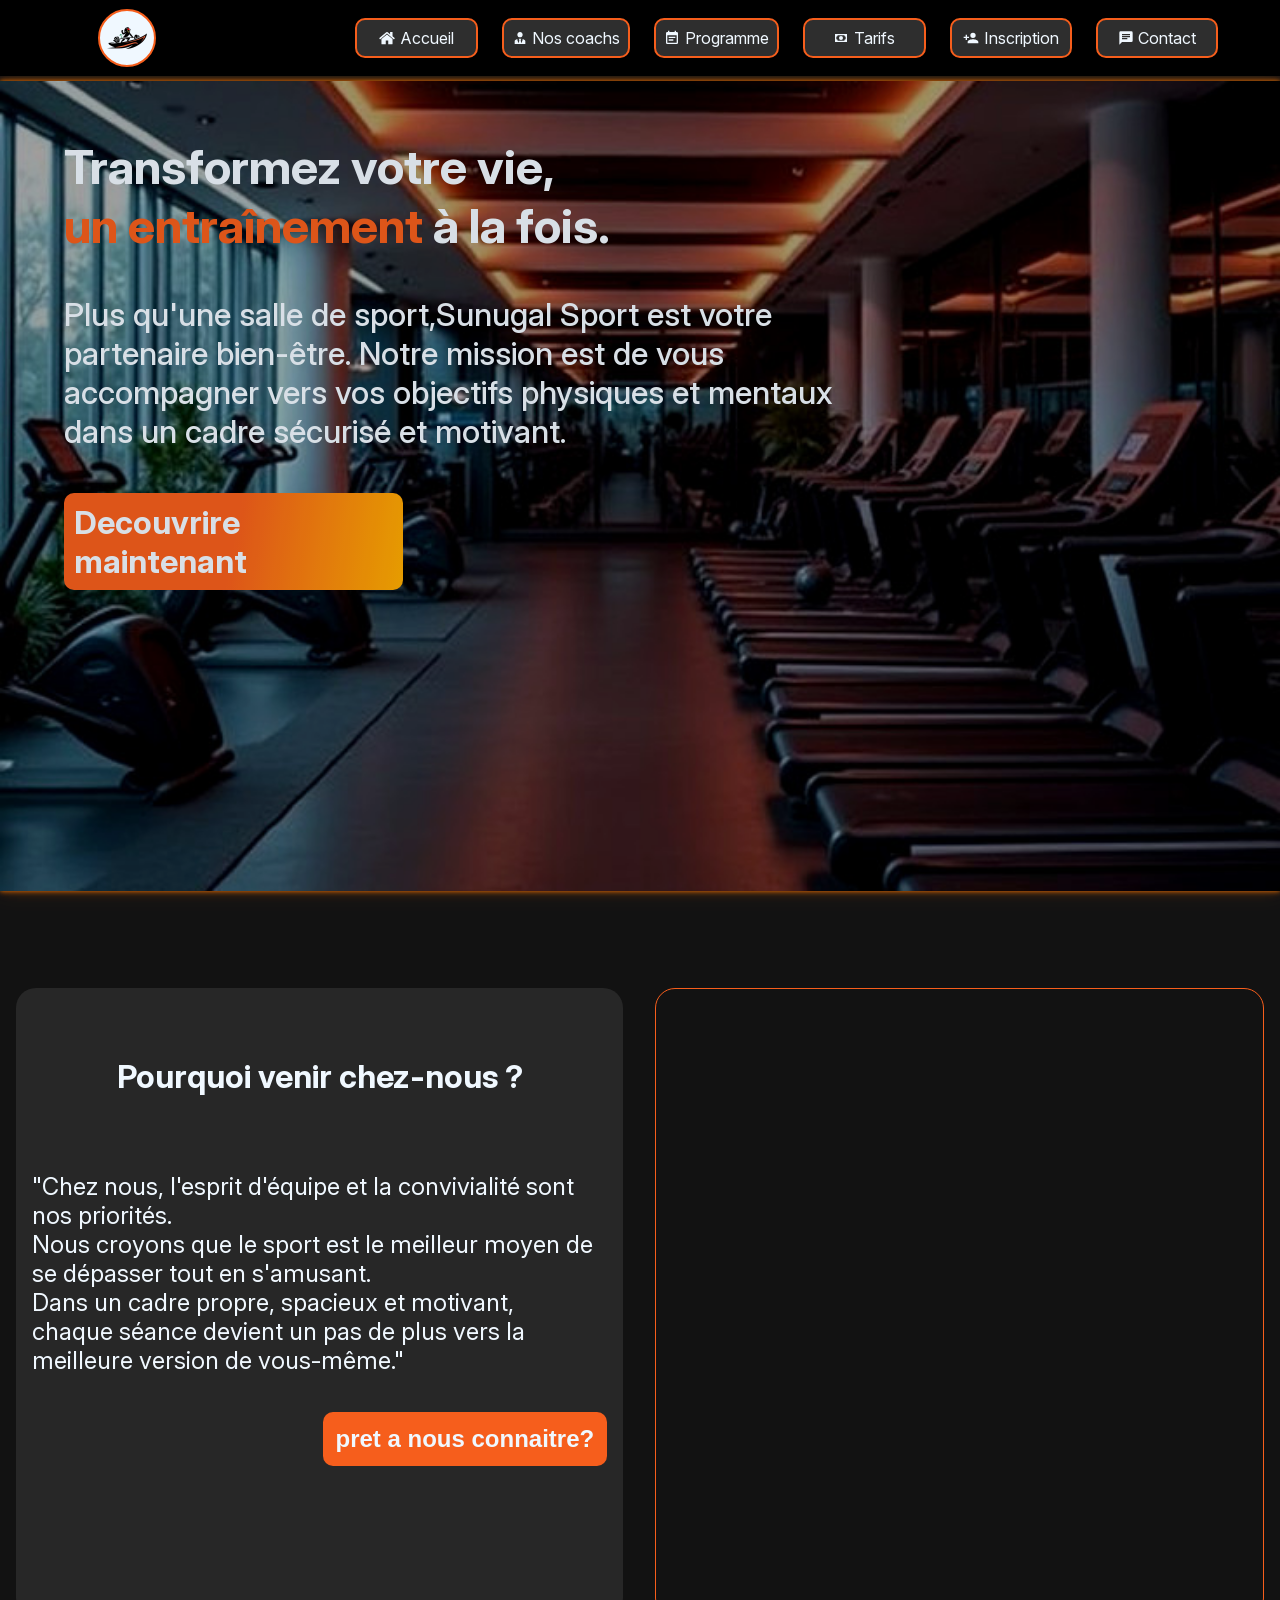
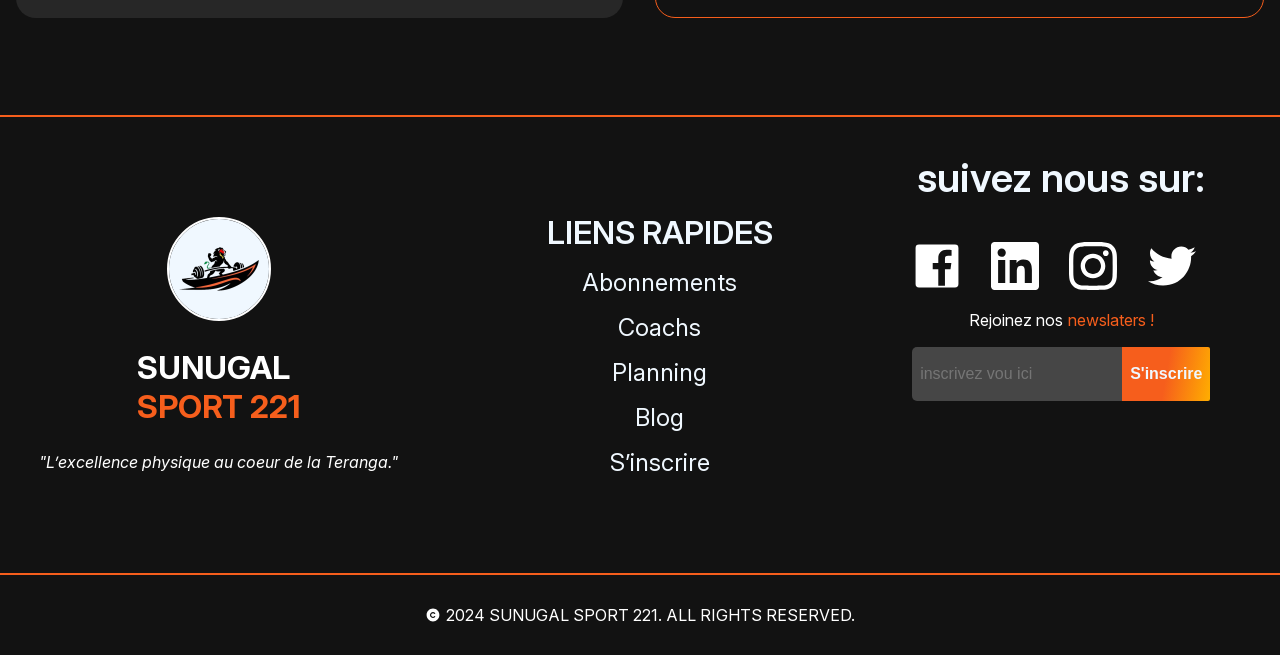
==== commit 7332da5a: "corection mineure" ====
--- a/index.html
+++ b/index.html
@@ -59,7 +59,7 @@
   <section class="hero-section-bienvenue">
     <div class="bienvenue">
       <h1>Transformez votre vie,
-        <br><span>un entraînement</span> à la fois
+        <br><span>un entraînement</span> à la fois.
       </h1>
       <p>Plus qu'une salle de sport,Sunugal Sport est votre partenaire bien-être.
         Notre mission est de vous accompagner vers vos
@@ -128,10 +128,10 @@
         <div class="conteneur-rejoignez-nos-newslater">
           <span class="rejoignez-newslaters">Rejoinez nos
             <span class="coloration-de-newslater">newslaters !</span></span>
-            <div class="s-inscrire">
-            <input type="text" placeholder="inscrivez vou ici" >
-            <button>S'inscrire</button>
-            </div>
+          <div class="s-inscrire">
+            <input type="text" placeholder="inscrivez vou ici">
+            <button><a href="">S'inscrire</a></button>
+          </div>
         </div>
       </div>
     </div>
@@ -140,7 +140,6 @@
       <span><i icon="copyright"></i>2024 SUNUGAL SPORT 221. ALL RIGHTS RESERVED.</span>
     </div>
   </footer>
-
   <script src="/icons/icon-loader.js"></script>
 </body>
 
--- a/styles/page-aceuille.css
+++ b/styles/page-aceuille.css
@@ -455,6 +455,9 @@
   padding-left: 0.5rem;
   color: #ffffff;
 }
+.s-inscrire > button:hover{
+  transform: translate(2px);
+}
 .s-inscrire > button {
   height: 6svh;
   background: #f65e1c;
